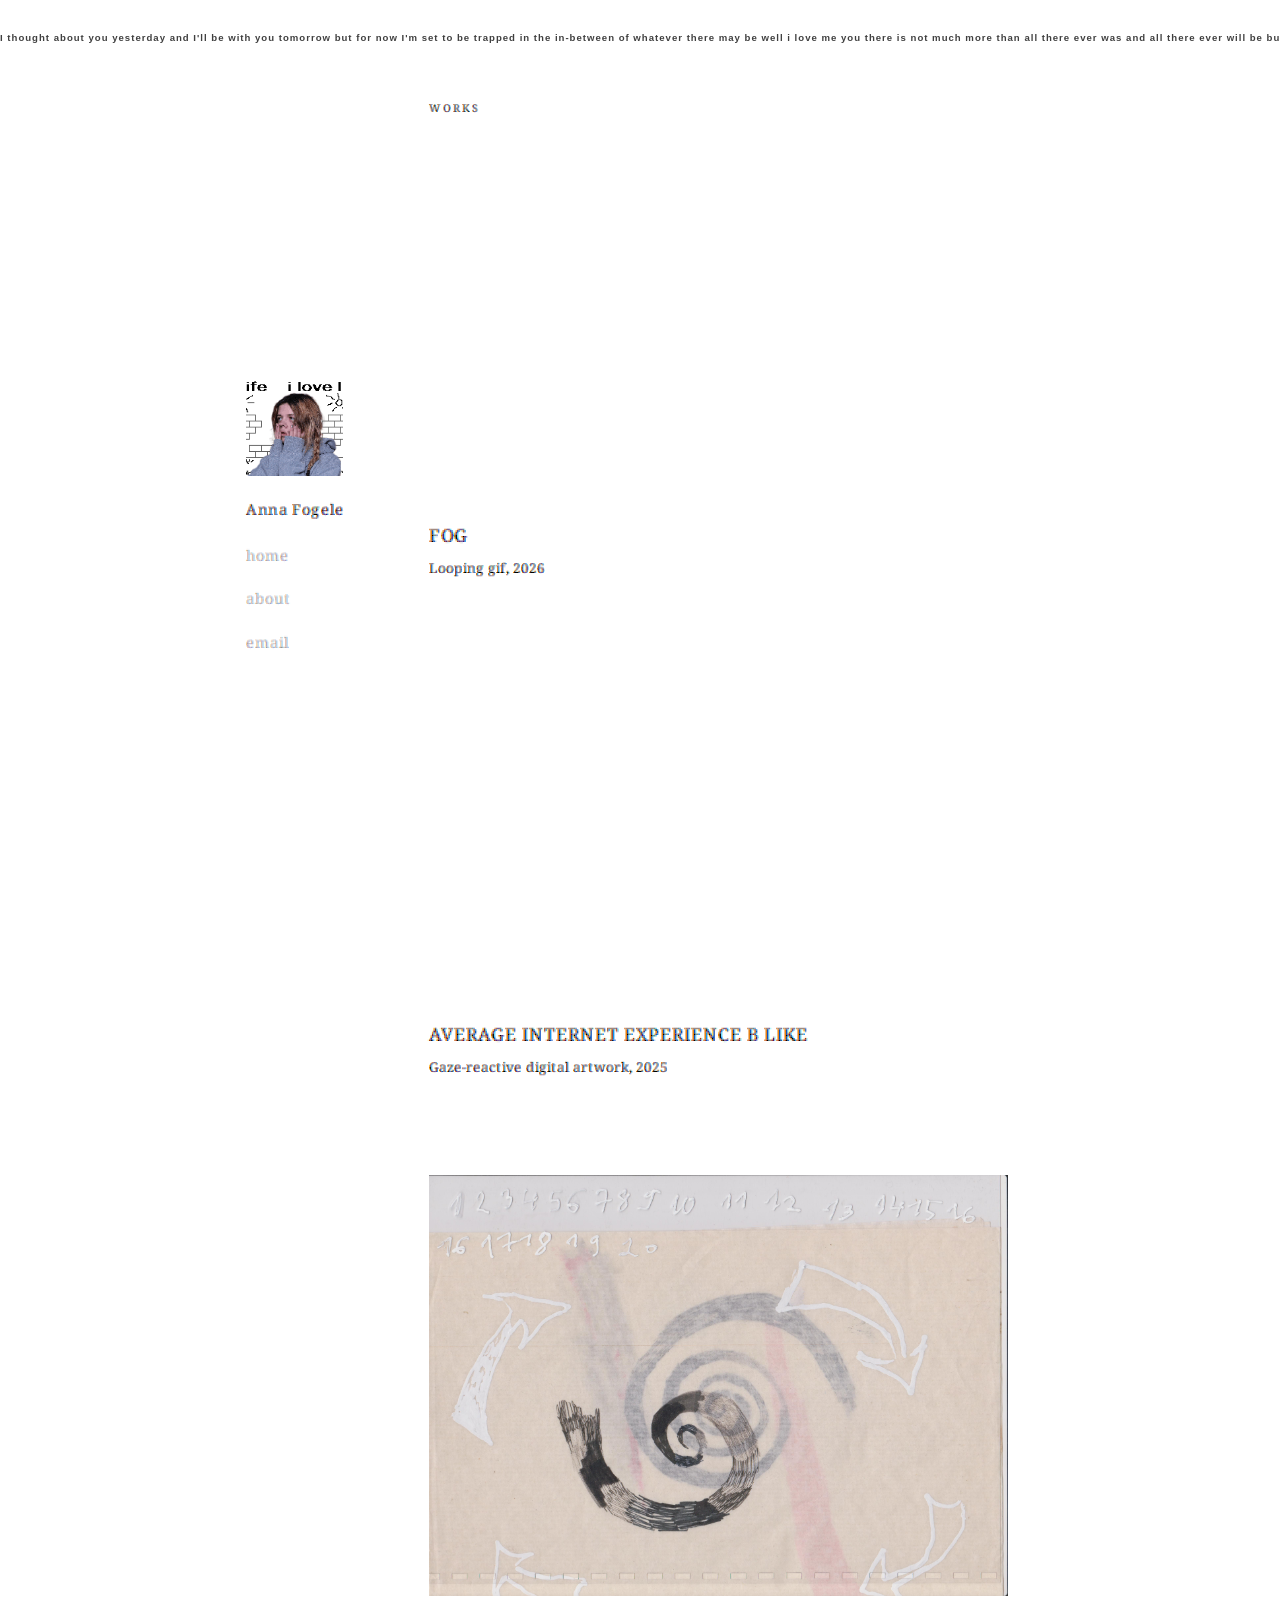
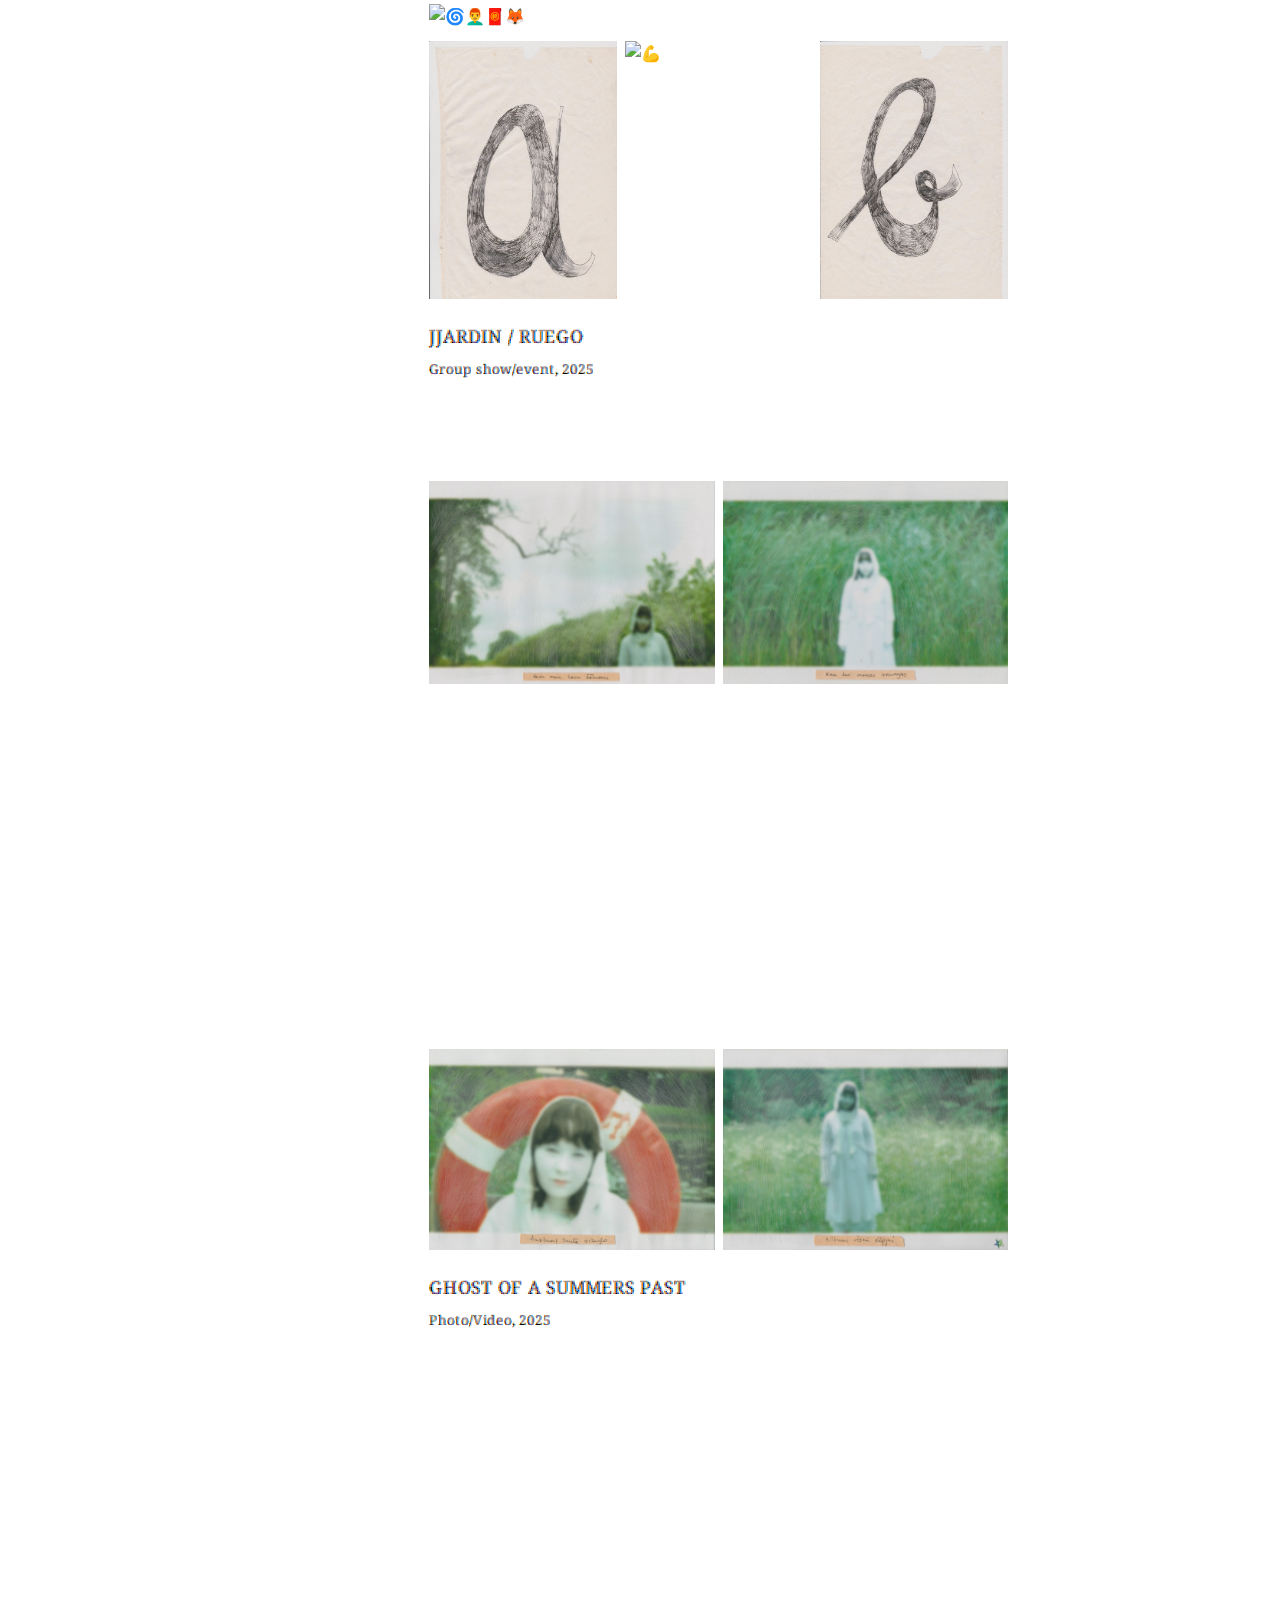
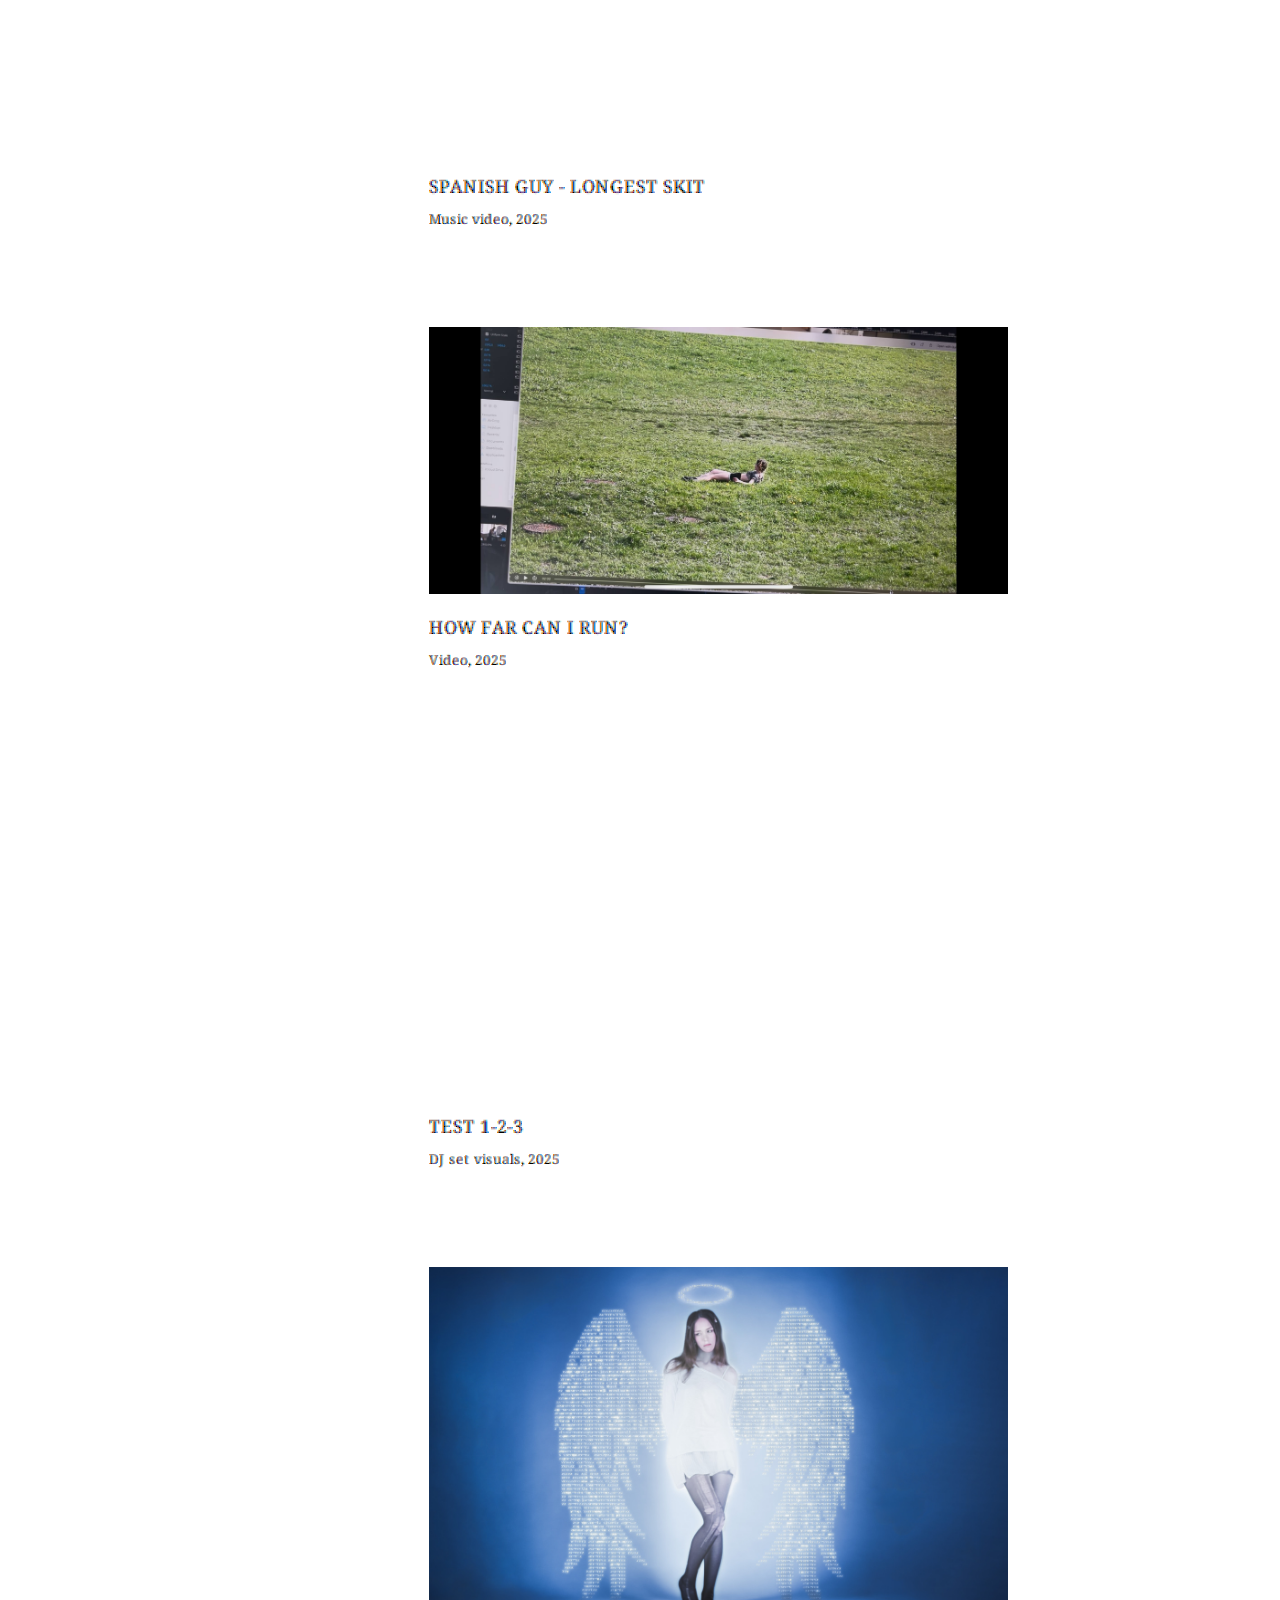
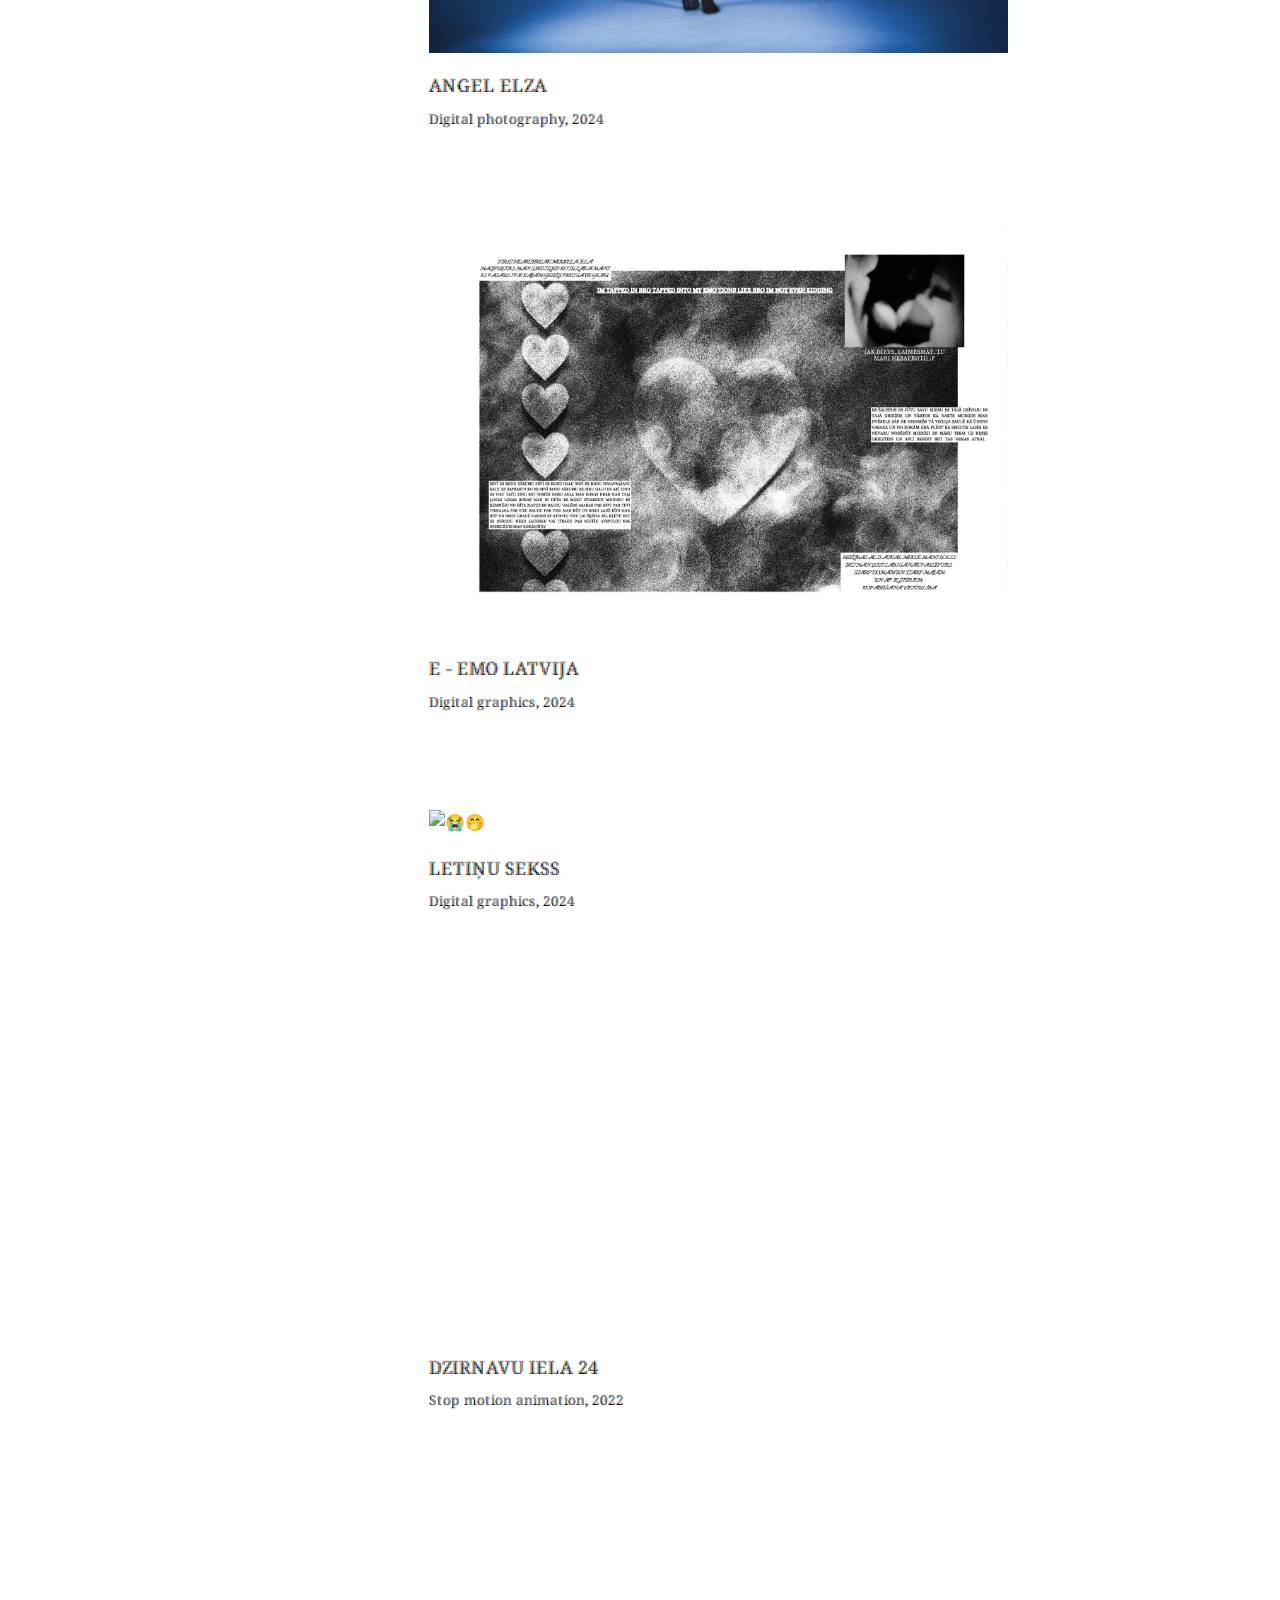
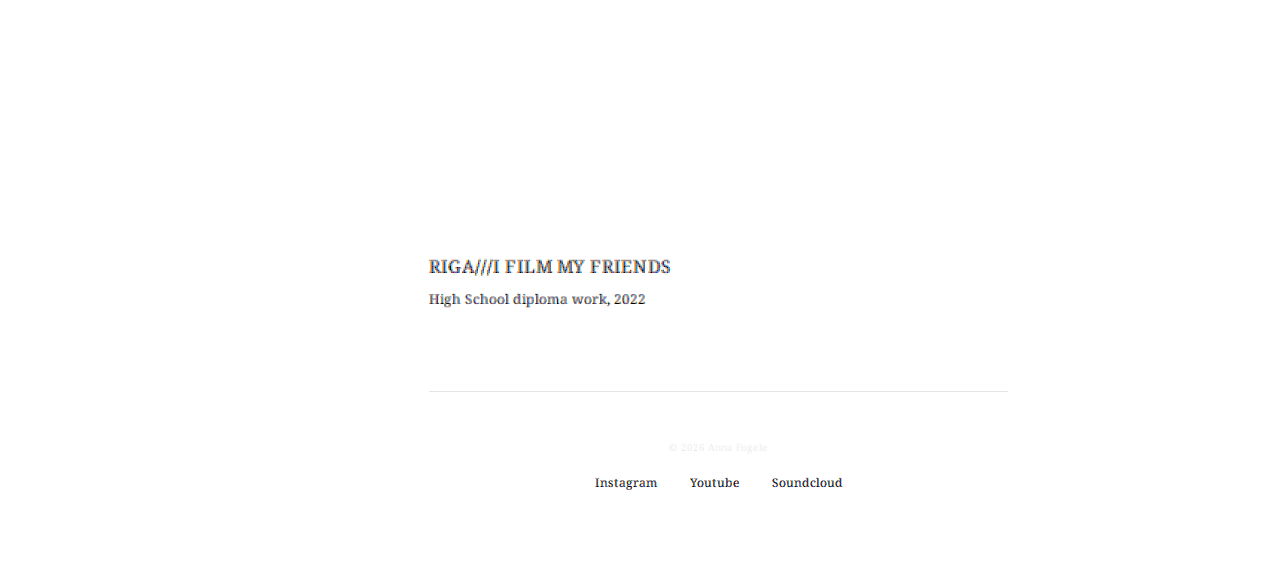
==== src/pages/index.html @ 99133c59 "fog fixed bij secret experment bet nesanac" ====
<!DOCTYPE html>
<html lang="lv">
<head>
  <meta charset="UTF-8">
  <meta name="google-site-verification" content="Wlq3qAAF2EmN-ogofUCBIltF5YPpo65VdPgEthYdexg" />
  <meta name="author" content="Anna Fogele">
  <meta name="viewport" content="width=device-width, initial-scale=1.0">
  <title>Anna Fogele</title>
  <link rel="stylesheet" href="../css/style.css">
  <link href="https://fonts.googleapis.com/css2?family=Rubik:wght@300;400;500;700&display=swap" rel="stylesheet">
  <link href="https://fonts.googleapis.com/css2?family=Coral+Pixels&display=swap" rel="stylesheet">
  <link rel="icon" href="data:image/svg+xml,<svg xmlns='http://www.w3.org/2000/svg' viewBox='0 0 100 100'><text y='.9em' font-size='90'>♡</text></svg>">
  <style>
    /* quick inline fix for modal + any extra safeness — main styles are in style.css */
    .image-modal { transition: background 0.2s; }
  </style>
</head>

<body>


<div class="banner" style="position: fixed; top: 30px; left: 0; width: 100%; overflow: hidden; white-space: nowrap; pointer-events: none; z-index: 10; color: #000000c0; font-size: 0.6rem; letter-spacing: 1px; font-family: Arial, sans-serif; font-weight: bold;">
  <div class="banner-track" style="display: inline-block; animation: scrollBanner 30s linear infinite;">
    <span>I thought about you yesterday and I'll be with you tomorrow but for now I'm set to be trapped in the in-between of whatever there may be well i love me you there is not much more than all there ever was and all there ever will be but for now I'm set to be trapped by the what that is or whatever there may be oh well i love me you still &nbsp;&nbsp;&nbsp;&nbsp;&nbsp;</span><span>I thought about you yesterday and I'll be with you tomorrow but for now I'm set to be trapped in the in-between of whatever there may be well i love me you there is not much more than all there ever was and all there ever will be but for now I'm set to be trapped by the what that is or whatever there may be oh well i love me you still &nbsp;&nbsp;&nbsp;&nbsp;&nbsp;</span>
  </div>

</div>

<div class="site">
  <aside class="sidebar">
    <img src="../../assets/photomaterial/anna_fogele_galva1.gif" alt="" class="sidebar-gif">
    <h1 class="name">Anna Fogele</h1>
    <ul class="menu">
      <li><a href="index.html">home</a></li>
      <li>
        <a href="#" class="dropdown-toggle" id="aboutToggleBtn" onclick="toggleAboutMenu(event)">about</a>
        <div id="about-dropdown" class="dropdown-menu" style="display: none;">
          <p>Multimedial girl from Riga, Latvia.<br>Based in the here and now, on my way forever.</p>
        </div>
      </li>
      <li>
        <a href="#" class="dropdown-toggle" id="contactToggleBtn" onclick="toggleContactMenu(event)">email</a>
        <div id="contact-dropdown" class="dropdown-menu" style="display: none;">
       <span id="contact-email" style="cursor: pointer;">anna.fogele/e.10@gmail.com</span>
     <span id="copy-feedback" style="font-size: 0.7rem; margin-left: 8px; opacity: 0; transition: opacity 0.2s;">✓ copied!</span>
</div>
      </li>
    </ul>
  </aside>

  <main class="content">
    <h2 class="section-title">works</h2>

       <div class="project">
      <div class="video-wrap">
        <iframe
          src="https://player.mediadelivery.net/embed/666391/73d7380f-0f5d-4d51-898d-da37837c7d92?autoplay=true&loop=true&muted=true&preload=true&responsive=true"
          loading="lazy"
          style="border:0;position:absolute;top:0;height:100%;width:100%;pointer-events:none;"
          allow="autoplay;encrypted-media;picture-in-picture;fullscreen;"
          allowfullscreen="true"></iframe>
      </div>
      <h3>Fog</h3>
      <p>Looping gif, 2026</p>
    </div>
    
    <div class="project">
      <div class="video-wrap"> 
        <iframe src="https://player.mediadelivery.net/embed/666391/cc5a23eb-e67d-48ab-a052-fd097f337727?autoplay=false&loop=true&muted=true&preload=true&responsive=true" 
        loading="lazy" 
        allow="accelerometer;gyroscope;autoplay;encrypted-media;picture-in-picture;fullscreen;" 
        allowfullscreen="true"></iframe>
      </div>
      <h3><a href="p5.html">Average internet experience b like</a></h3>
      <p>Gaze-reactive digital artwork, 2025</p>
    </div>


    <div class="project">
      <div class="proj-img-vert">
        <img src="../../assets/images/1233.jpeg" alt="😌🌀">
        <img src="../../assets/photomaterial/berlinizstad/MPNS1890.jpg" alt="🌀👨‍🦰🧧🦊">
        <!-- trīs attēli rindā (a, 8, b) -->
        <div class="three-row">
          <img src="../../assets/photomaterial/berlinizstad/a.jpeg" alt="🌀👨‍🦰🧧🦊">
          <img src="../../assets/photomaterial/berlinizstad/star.jpeg" alt="💪">
          <img src="../../assets/photomaterial/berlinizstad/b.jpeg" alt="🌀👨‍🦰🧧🦊">
        </div>
        
      </div>
      <h3><a href="jjardin-ruego.html">JJARDIN / RUEGO</a></h3>
      <p>Group show/event, 2025</p>
    </div>

    <div class="project">
            <div class="proj-img-vert">
        <div class="two-row">
        <img src="../../assets/photomaterial/d1.jpg" alt="😴💤😵">
        <img src="../../assets/photomaterial/d2.jpg" alt="👻🌸☁️">
        </div>
      <div class="video-wrap"> 
        <iframe src="https://player.mediadelivery.net/embed/666391/ffa139ea-516d-4a44-ab79-b811ef5f37c0?autoplay=false&loop=true&muted=false&preload=true&responsive=true" 
        loading="lazy" 
        allow="accelerometer;gyroscope;autoplay;encrypted-media;picture-in-picture;fullscreen;" 
        allowfullscreen="true"></iframe>
      </div>

        <div class="two-row">
        <img src="../../assets/photomaterial/d3.jpg" alt="👻🎵🎤">
        <img src="../../assets/photomaterial/d4.jpg" alt="🕸️💾👻">
        </div>
      </div>
      <h3>Ghost of a summers past</h3>
      <p>Photo/Video, 2025</p>
    </div>
      
    <div class="project">
      <div class="video-wrap"> 
        <iframe src="https://player.mediadelivery.net/embed/666391/c0132cd7-c5d9-490f-a298-19caf361d60a?autoplay=false&loop=true&muted=false&preload=true&responsive=true" 
        loading="lazy" 
        allow="accelerometer;gyroscope;autoplay;encrypted-media;picture-in-picture;fullscreen;" 
        allowfullscreen="true"></iframe>
      </div>
      <h3>Spanish guy - longest skit</h3>
      <p>Music video, 2025</p>
    </div>

    <div class="project">
      <div class="proj-img-vert">
        <img src="../../assets/images/thumbnail.jpg" alt="thumbnail">
      </div>
      <h3>How far can i run?</h3>
      <p>Video, 2025</p>
    </div>

    <div class="project">
      <div class="video-wrap"> 
        <iframe src="https://player.mediadelivery.net/embed/666391/d7bafae6-3467-43a3-9f8c-85db0e4662f5?autoplay=false&loop=true&muted=true&preload=true&responsive=true" 
        loading="lazy" 
        allow="accelerometer;gyroscope;autoplay;encrypted-media;picture-in-picture;fullscreen;" 
        allowfullscreen="true"></iframe>
      </div>
      <h3>Test 1-2-3</h3>
      <p>DJ set visuals, 2025</p>
    </div>

    <!-- fixed glitch: removed stray inline style text -->
    <div class="project">
      <div class="proj-img-vert">
        <img src="../../assets/images/elza.jpg" alt="👼☁️🕊️✨🤍">
      </div>
      <h3>Angel Elza</h3>
      <p>Digital photography, 2024</p>
    </div>

    <div class="project">
      <div class="proj-img-vert">
        <img src="../../assets/images/emo downscaled33.jpg" alt="😵‍💫✨🔡">
      </div>
      <h3>E - emo Latvija</h3>
      <p>Digital graphics, 2024</p>
    </div>

    <div class="project">
      <div class="proj-img-vert">
        <img src="../../assets/images/asaru-krelles.jpg" alt="😭🤭">
      </div>
      <h3>Letiņu sekss</h3>
      <p>Digital graphics, 2024</p>
    </div>
      
    <div class="project">
      <div class="video-wrap"> 
        <iframe src="https://player.mediadelivery.net/embed/666391/0173a6b3-8f85-4735-8754-d8bba68cd785?autoplay=false&loop=true&muted=false&preload=true&responsive=true" 
        loading="lazy" 
        allow="accelerometer;gyroscope;autoplay;encrypted-media;picture-in-picture;fullscreen;" 
        allowfullscreen="true"></iframe>
      </div>
      <h3>Dzirnavu iela 24</h3>
      <p>Stop motion animation, 2022</p>
    </div>

    <div class="project">
      <div class="video-wrap"> 
        <iframe src="https://player.mediadelivery.net/embed/666391/b43e16bb-3eb7-4068-a13f-a259c1a30b4b?autoplay=false&loop=false&muted=false&preload=true&responsive=true" 
        loading="lazy" 
        allow="accelerometer;gyroscope;autoplay;encrypted-media;picture-in-picture;fullscreen;" 
        allowfullscreen="true"></iframe>
      </div>
      <h3>RIGA///I FILM MY FRIENDS</h3>
      <p>High School diploma work, 2022</p>
    </div>
    

    <footer class="footer">
      <p>&copy; 2026 Anna Fogele</p>
      <div class="social">
        <a href="https://www.instagram.com/mudzis/">Instagram</a>
        <a href="https://www.youtube.com/@ann-03">Youtube</a>
        <a href="https://soundcloud.com/meitene2002">Soundcloud</a>
      </div>
    </footer>
  </main>
</div>

<div id="image-modal" class="image-modal" style="display: none;">
  <button id="modal-prev" class="modal-nav left" aria-label="Previous"></button>
  <img id="modal-image" src="" alt="Full view" onclick="closeImageModal()">
  <button id="modal-next" class="modal-nav right" aria-label="Next"></button>
</div>

<a href="#" id="top">// BACK TO TOP BUTTON //</a> 

<script>
// ========== IMAGE MODAL WITH PER-PROJECT NAVIGATION ==========
function closeImageModal() {
  const modal = document.getElementById('image-modal');
  modal.style.display = 'none';
  const img = document.getElementById('modal-image');
  img.src = '';
  modal._group = null;
  modal._index = null;
}

function openImageModalFromElement(imgEl) {
  const modal = document.getElementById('image-modal');
  const modalImg = document.getElementById('modal-image');
  const project = imgEl.closest('.project');
  const imgs = project ? Array.from(project.querySelectorAll('.proj-img-vert img')) : [];
  modal._group = imgs.map(i => i.src);
  modal._index = imgs.indexOf(imgEl);
  if (modal._index === -1) modal._index = 0;
  modalImg.src = modal._group[modal._index] || imgEl.src;
  modalImg.alt = imgEl.alt || '';
  modal.style.display = 'flex';
  updateNavButtons();
}

function showImageAt(index) {
  const modal = document.getElementById('image-modal');
  const modalImg = document.getElementById('modal-image');
  if (!modal._group) return;
  if (index < 0) index = 0;
  if (index >= modal._group.length) index = modal._group.length - 1;
  modal._index = index;
  modalImg.src = modal._group[modal._index];
}

function nextImage() {
  const modal = document.getElementById('image-modal');
  if (!modal._group) return;
  if (modal._index < modal._group.length - 1) {
    showImageAt(modal._index + 1);
  }
}

function prevImage() {
  const modal = document.getElementById('image-modal');
  if (!modal._group) return;
  if (modal._index > 0) {
    showImageAt(modal._index - 1);
  }
}

function updateNavButtons() {
  const modal = document.getElementById('image-modal');
  const prev = document.getElementById('modal-prev');
  const next = document.getElementById('modal-next');
  if (!modal._group || modal._group.length <= 1) {
    prev.style.display = 'none';
    next.style.display = 'none';
  } else {
    prev.style.display = 'block';
    next.style.display = 'block';
  }
}

document.getElementById('image-modal').addEventListener('click', function(e) {
  if (e.target === this) closeImageModal();
});

document.addEventListener('keydown', e => {
  const modal = document.getElementById('image-modal');
  if (modal.style.display !== 'none') {
    if (e.key === 'Escape') closeImageModal();
    if (e.key === 'ArrowLeft') prevImage();
    if (e.key === 'ArrowRight') nextImage();
  }
});

document.addEventListener('DOMContentLoaded', () => {
  document.querySelectorAll('.proj-img-vert img').forEach(image => {
    image.style.cursor = 'zoom-in';
    image.addEventListener('click', e => {
      e.stopPropagation();
      openImageModalFromElement(e.currentTarget);
    });
  });

  // hook up modal nav buttons
  const prevBtn = document.getElementById('modal-prev');
  const nextBtn = document.getElementById('modal-next');
  prevBtn.addEventListener('click', function(e) { e.stopPropagation(); prevImage(); });
  nextBtn.addEventListener('click', function(e) { e.stopPropagation(); nextImage(); });
});

// ========== DROPDOWNS: About on left, Contact on right ==========
function toggleAboutMenu(event) {
  event.preventDefault();
  const about = document.getElementById('about-dropdown');
  const contact = document.getElementById('contact-dropdown');
  const isOpen = about.style.display === 'block';
  // close the other one
  contact.style.display = 'none';
  if (isOpen) {
    about.style.display = 'none';
    about.style.left = '';
    about.style.right = '';
    about.style.position = '';
    about.style.top = '';
    about.style.zIndex = '';
    about.style.transform = '';
  } else {
    const rect = event.currentTarget.getBoundingClientRect();
    if (window.innerWidth <= 767) {
      // on mobile, keep the dropdown as absolute inside the li and center it under the link
      about.style.position = 'absolute';
      about.style.left = '50%';
      about.style.transform = 'translateX(-50%)';
      about.style.top = '100%';
      about.style.zIndex = 300;
    } else {
      about.style.position = '';
      about.style.left = '';
      about.style.right = '';
      about.style.top = '';
      about.style.transform = '';
    }
    about.style.display = 'block';
  }
}

function toggleContactMenu(event) {
  event.preventDefault();
  const about = document.getElementById('about-dropdown');
  const contact = document.getElementById('contact-dropdown');
  const isOpen = contact.style.display === 'block';
  about.style.display = 'none';
  if (isOpen) {
    contact.style.display = 'none';
    contact.style.left = '';
    contact.style.right = '';
    contact.style.top = '';
    contact.style.position = '';
    contact.style.zIndex = '';
  } else {
    const rect = event.currentTarget.getBoundingClientRect();
    if (window.innerWidth <= 767) {
      contact.style.position = 'fixed';
      contact.style.left = '8px';
      contact.style.right = '8px';
      contact.style.top = (rect.bottom + 6) + 'px';
      contact.style.zIndex = 300;
    } else {
      contact.style.position = 'fixed';
      contact.style.left = rect.left + 'px';
      contact.style.top = rect.bottom + 'px';
      contact.style.right = '';
      contact.style.zIndex = 300;
    }
    contact.style.display = 'block';
  }
}

// Click outside closes any open dropdown
document.addEventListener('click', function(e) {
  if (!e.target.closest('.menu li')) {
    document.querySelectorAll('.dropdown-menu').forEach(m => m.style.display = 'none');
  }
});

// Prevent closing when clicking inside dropdown content itself
document.querySelectorAll('.dropdown-menu').forEach(menu => {
  menu.addEventListener('click', (e) => e.stopPropagation());
});
// Make email copyable with "copied!" feedback
const emailSpan = document.getElementById('contact-email');
const feedbackSpan = document.getElementById('copy-feedback');

if (emailSpan) {
  emailSpan.addEventListener('click', (e) => {
    e.stopPropagation();
    const email = emailSpan.innerText.trim();
    navigator.clipboard.writeText(email).then(() => {
      // Show "copied!" briefly
      feedbackSpan.style.opacity = '1';
      setTimeout(() => {
        feedbackSpan.style.opacity = '0';
      }, 1000);
    }).catch(err => console.warn('Copy failed:', err));
  });
}
// ========== BACK TO TOP BUTTON FADE ==========
window.addEventListener('scroll', () => {
  const topBtn = document.getElementById('top');
  if (topBtn) {
    topBtn.style.opacity = window.scrollY > 300 ? '1' : '0';
  }


  // Optional: prevent event bubbling from dropdown content clicks to avoid global close

  });

// Reset dropdown positions when resizing to avoid off-screen states
window.addEventListener('resize', () => {
  document.querySelectorAll('.dropdown-menu').forEach(m => {
    m.style.display = 'none';
    m.style.left = '';
    m.style.right = '';
    m.style.top = '';
    m.style.position = '';
    m.style.zIndex = '';
  });
});
</script>

</body>
</html>
---- src/css/style.css ----
* {
  margin: 0;
  padding: 0;
  box-sizing: border-box;
}

body {
  font-family: 'Coral Pixels', sans-serif;
  color: #1a1a1a;
  background: #fff;
  scroll-behavior: smooth;
  line-height: 1.6;
  min-height: 100vh;
  user-select: none;
}

.detail-text {
  font-family: 'Coral Pixels', sans-serif;
  font-size: 0.75rem;
  line-height: 1.5;
  letter-spacing: 0.02em;
  opacity: 0.9;
  text-align: justify;
}

a {
  color: inherit;
  text-decoration: none;
  user-select: none;
}

@keyframes driftHearts {
  0% { transform: translateX(0); }
  100% { transform: translateX(-20px); }
}

.heart-line {
  animation: driftHearts 12s linear infinite alternate;
}

/* ===== LAYOUT ===== */
.site {
  max-width: 800px;
  margin: 4rem auto 0;
  display: flex;
  align-items: flex-start;
  width: 100%;
}

/* ===== SIDEBAR ===== */
.sidebar {
  flex: 1;
  position: sticky;
  top: 0;
  height: 100vh;
  overflow-y: auto;
  overflow-x: hidden;
  display: flex;
  flex-direction: column;
  justify-content: flex-start;
  padding: 35vh 0.4rem 0.4rem 0.4rem;
  background: #fff;
  scrollbar-width: none;
}

.sidebar-gif {
  width: 97px;
  height: 97px;
  object-fit: cover;
  display: block;
  margin-bottom: 1.5rem;
}

.name,
.menu a {
  font-family: 'Pixelify Sans', 'Coral Pixels', monospace;
}

.name {
  font-size: 1rem;
  font-weight: 100;
  letter-spacing: 0.025em;
  color: #000;
  margin-bottom: 1.5rem;
  line-height: 1.2;
  filter: blur(0.5px);
}

.menu {
  list-style-type: none;
}

.menu li {
  margin-bottom: 1.1rem;
  position: relative;
}

/* --- DESKTOP: fixed left/right dropdowns, no clipping --- */
@media (min-width: 768px) {
  .dropdown-menu {
    position: fixed;
    font-size: 0.75rem;
    color: #ffffff;
    line-height: 1.6;
    padding: 1rem 1.2rem;
    /* border-radius: 14px; */
    white-space: normal;
    display: none;
    z-index: 100;
    /* box-shadow: 0 8px 20px rgba(0,0,0,0.25);*/
    max-width: 130px;
    width: 8%;
    pointer-events: auto;
  }

  /* About dropdown: left side */
  #about-dropdown {
    left: 24px;
    top: 340px;   /* adjust as needed */
    transform: translateX(-20px);
    max-width: 320px;
    box-sizing: border-box;
  }

  /* Contact dropdown: right side */
  #contact-dropdown {
    left: 700px;
    top: 78px;   /* adjust as needed */
  }

  .dropdown-menu p {
    margin: 0;
    padding: 0;
  }
}

/* --- MOBILE: original dropdown style (below the word, constrained to viewport) --- */
@media (max-width: 767px) {
  .dropdown-menu {
    position: absolute;
    top: 100%;
    left: 8px;
    right: 8px;
    width: auto;
    max-width: calc(100% - 16px);
    margin-top: 0.25rem;
    font-size: 0.8rem;

    color: #000000;
    line-height: 1.3;
    padding: 0.8rem 1rem;
    white-space: normal;
    display: none;
    z-index: 20;
    box-sizing: border-box;
    word-wrap: break-word;
  }

  /* Place about dropdown centered under its trigger on mobile */
  #about-dropdown {
    position: absolute;
    left: 50%;
    transform: translateX(-50%);
    top: 100%;
    right: auto;
    width: auto;
    min-width: 140px;
    max-width: calc(100% - 32px);
    box-sizing: border-box;
  }

  .dropdown-menu p {
    margin: 0;
    padding: 0;
  }

  .menu li {
    margin-bottom: 1.1rem;
    position: relative;
  }
}

.menu a {
  color: #125ca568;
  text-decoration: none;
  font-size: 1rem;
  display: block;
  transition: color 0.2s, transform 0.2s;
}

.menu a:hover {
  color: #1a1a1a;
  transform: translateX(4px);
}

.dropdown-toggle {
  cursor: pointer;
}

/* ===== CONTENT ===== */
.content {
  flex: 4;
  padding: 2rem 2rem 3rem 2rem;
}

.section-title {
  font-size: 0.72rem;
  text-transform: uppercase;
  letter-spacing: 0.16em;
  color: rgb(18, 14, 14);
  margin-bottom: 2.5rem;
  font-weight: 500;
  font-family: 'Coral Pixels', sans-serif;
  background: transparent;
  padding: 0.2rem 0;
}

.section-title--sticky {
  position: sticky;
  top: 0.75rem;
  z-index: 20;
  font-family: Arial, Helvetica, sans-serif;
  font-weight: 700;
  background: transparent;
  padding: 0.2rem 0;
  transition: background-color 0.2s ease, padding 0.2s ease;
}

.section-title--sticky.is-bottom {
  background: transparent;
  display: inline-block;
  padding: 0;
  border-radius: 0;
}

/* ===== PROJECTS ===== */
.project {
  background: transparent;
  overflow: visible;
  box-shadow: none;
  padding: 1rem 0;
  margin-bottom: 4rem;
  display: flex;
  flex-direction: column;
}

.proj-img-vert {
  display: flex;
  flex-direction: column;
  gap: 0.5rem;
  margin-bottom: 1rem;
}

.proj-img-vert img {
  width: 100%;
  max-width: 800px;
  height: auto;
  object-fit: contain;
  display: block;
  margin-left: auto;
  margin-right: auto;
}

/* ===== TWO-COLUMN ROW ===== */
.proj-img-vert .two-row {
  display: flex;
  gap: 0.5rem;
  margin: 0.25rem 0;
}
.proj-img-vert .two-row img {
  flex: 1 1 0;
  width: calc((100% - 0.5rem) / 2);
  height: auto;
  object-fit: cover;
  display: block;
}

/* ===== THREE-COLUMN ROW ===== */
.proj-img-vert .three-row {
  display: flex;
  gap: 0.5rem;
  margin: 0.25rem 0;
}
.proj-img-vert .three-row img {
  flex: 1 1 0;
  width: calc((100% - 1rem) / 3);
  height: auto;
  object-fit: cover;
  display: block;
}

.center-row {
  display: flex;
  justify-content: center;
  gap: 0;
}

.center-row img.gallery-small-center {
  width: 100%;
  max-width: 800px;
  height: auto;
  object-fit: contain;
  display: block;
  margin-left: auto;
  margin-right: auto;
}

.proj-img {
  width: 100%;
  height: 400px;
  display: flex;
  align-items: center;
  justify-content: center;
  font-size: 3.5rem;
  background: #f5f5f3;
  margin-bottom: 1.25rem;
  color: #d0d0ce;
}

.video-wrap {
  position: relative;
  padding-top: 56.25%;
  margin-bottom: 1rem;
}

.video-wrap iframe {
  position: absolute;
  top: 0;
  left: 0;
  width: 100%;
  height: 100%;
  border: 0;
}

.project h3 {
  font-size: 1.2rem;
  font-weight: 400;
  text-transform: uppercase;
  color: #1a1a1a;
  margin-top: 0.15rem;
  margin-bottom: 0.35rem;
  user-select: text;
}

.project h3 a {
  display: inline-block;
  position: relative;
  z-index: 2;
  pointer-events: auto;
  cursor: pointer;
}

.project p {
  color: #4a3939;
  font-size: 0.9rem;
  font-weight: 400;
}

/* ===== FOOTER ===== */
.footer {
  padding: 3rem 0 2rem;
  border-top: 1px solid #e5e5e5;
  margin-top: 1rem;
  text-align: center;
}

.footer p {
  color: #987bc719;
  font-size: 0.65rem;
  margin-bottom: 1rem;
}

.social {
  display: flex;
  justify-content: center;
  gap: 2rem;
}

.social a {
  color: #8c9795;
  font-size: 0.8rem;
  transition: color 0.2s;
}

.social a:hover {
  color: #1a1a1a;
}

/* ===== BACK TO TOP ===== */
#top {
  position: fixed;
  bottom: 2rem;
  right: 2rem;
  width: 44px;
  height: 44px;
  display: flex;
  align-items: center;
  justify-content: center;
  background: #ffffff4c;
  border: 1px solid #e5e5e5;
  border-radius: 50%;
  color: #999;
  font-size: 0.7rem;
  opacity: 0;
  transition: opacity 0.3s, box-shadow 0.2s;
  box-shadow: 0 2px 8px rgba(0,0,0,0.08);
  z-index: 100;
}

#top:hover {
  color: #1a1a1a;
  box-shadow: 0 2px 16px rgba(0,0,0,0.12);
}

/* ===== BANNER ===== */
@keyframes scrollBanner {
  0% { transform: translateX(0); }
  100% { transform: translateX(-50%); }
}

@keyframes slideDown {
  from { opacity: 0; transform: translateY(-8px); }
  to { opacity: 1; transform: translateY(0); }
}

/* ===== IMAGE MODAL ===== */
.image-modal {
  position: fixed;
  top: 0;
  left: 0;
  width: 100vw;
  height: 100vh;
  background: rgba(0, 0, 0, 0.85);
  display: flex;
  align-items: center;
  justify-content: center;
  z-index: 999;
  cursor: zoom-out;
}

.image-modal img {
  max-width: 90vw;
  max-height: 90vh;
  object-fit: contain;
  display: block;
}

/* Modal nav buttons */
.modal-nav {
  position: absolute;
  top: 0;
  bottom: 0;
  width: 20%;
  background: transparent;
  border: none;
  color: transparent;
  display: block;
  z-index: 1000;
  cursor: default;
  outline: none;
}

.modal-nav.left { left: 0; }
.modal-nav.right { right: 0; }

.modal-nav:focus { outline: none; }

.video-container {
  position: relative;
  width: 100%;
  padding-top: 56.25%;
  margin-bottom: 1rem;
}

.video-container iframe {
  position: absolute;
  top: 0;
  left: 0;
  width: 100%;
  height: 100%;
}

/* ===== MOBILE / NARROW (unchanged) ===== */
@media (max-width: 767px) {
  .site {
    width: 100%;
    margin: 5rem 0 0;
    flex-direction: column;
  }

  .sidebar {
    position: relative;
    height: auto;
    flex-direction: row;
    align-items: center;
    justify-content: space-between;
    padding: 1rem 1.5rem;
    border-right: none;
    border-bottom: 1px solid #e5e5e5;
    width: 100%;
    overflow: visible;
    z-index: 50;
  }

  .sidebar-gif {
    display: none;
  }

  .name {
    font-size: 1rem;
    margin-bottom: 0;
    white-space: nowrap;
  }

  .menu {
    display: flex;
    flex-direction: row;
    gap: 1.5rem;
    align-items: center;
    position: relative;
  }

  .menu li {
    margin-bottom: 0;
    position: relative;
  }

  /* mobile: dropdown below the link (original) */
  .dropdown-menu {
    position: absolute;
    top: 100%;
    right: 0;
    left: auto;
    width: 220px;
    margin: 0;
    z-index: 100;
    padding: 0.8rem 1.5rem;
  }

  .content {
    width: 100%;
    padding: 2rem 1.5rem 3rem;
  }

  .project {
    margin-bottom: 2.5rem;
  }
}

/* ===== RESPONSIVE: STACK ROWS ON SMALL SCREENS ===== */
@media (max-width: 767px) {
  .proj-img-vert .two-row {
    flex-direction: column;
    gap: 0.5rem;
  }

  .proj-img-vert .two-row img {
    width: 100%;
    max-width: none;
    height: auto;
    display: block;
  }

  .proj-img-vert .three-row {
    flex-direction: row;
    gap: 0.5rem;
  }

  .proj-img-vert .three-row img {
    flex: 1 1 0;
    width: calc((100% - 1rem) / 3);
    max-width: none;
    min-width: 0;
    height: auto;
    display: block;
  }

  .gallery-small-center {
    width: min(80%, 300px);
    margin-left: auto;
    margin-right: auto;
    display: block;
  }
}
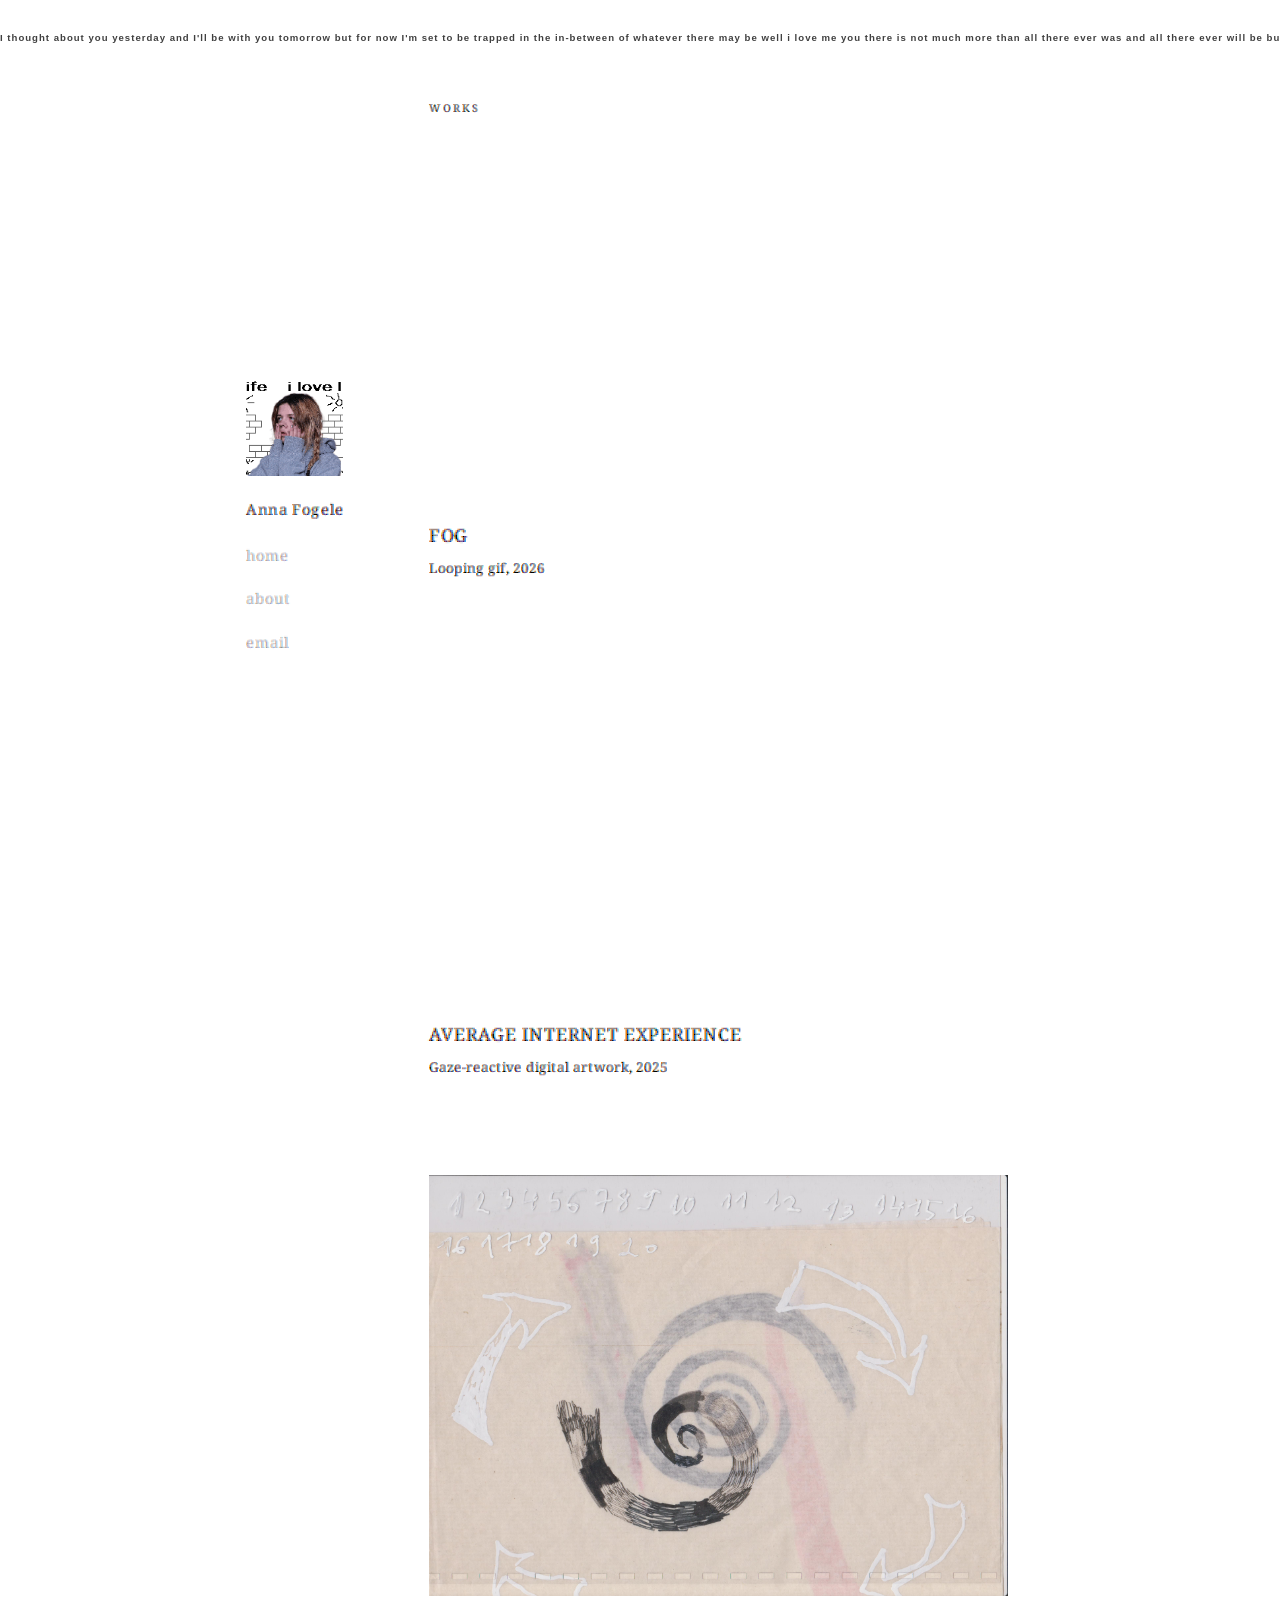
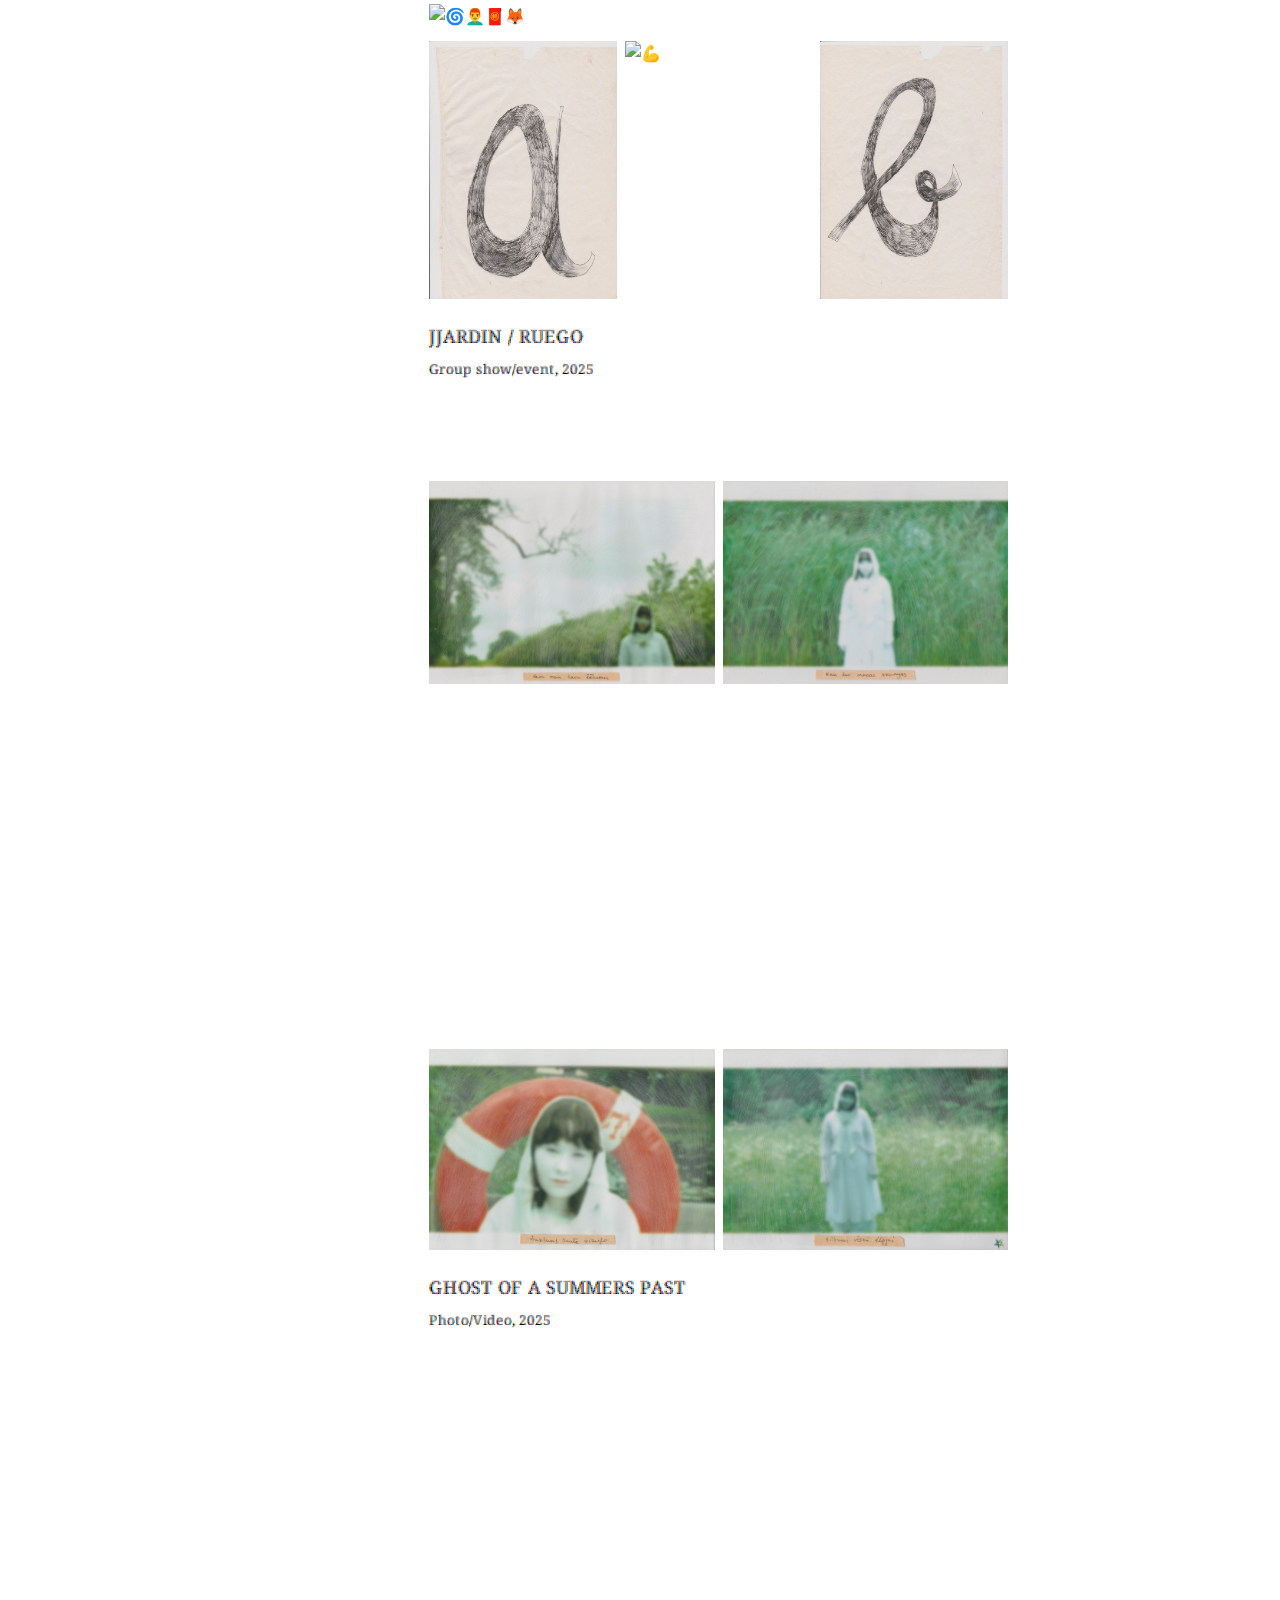
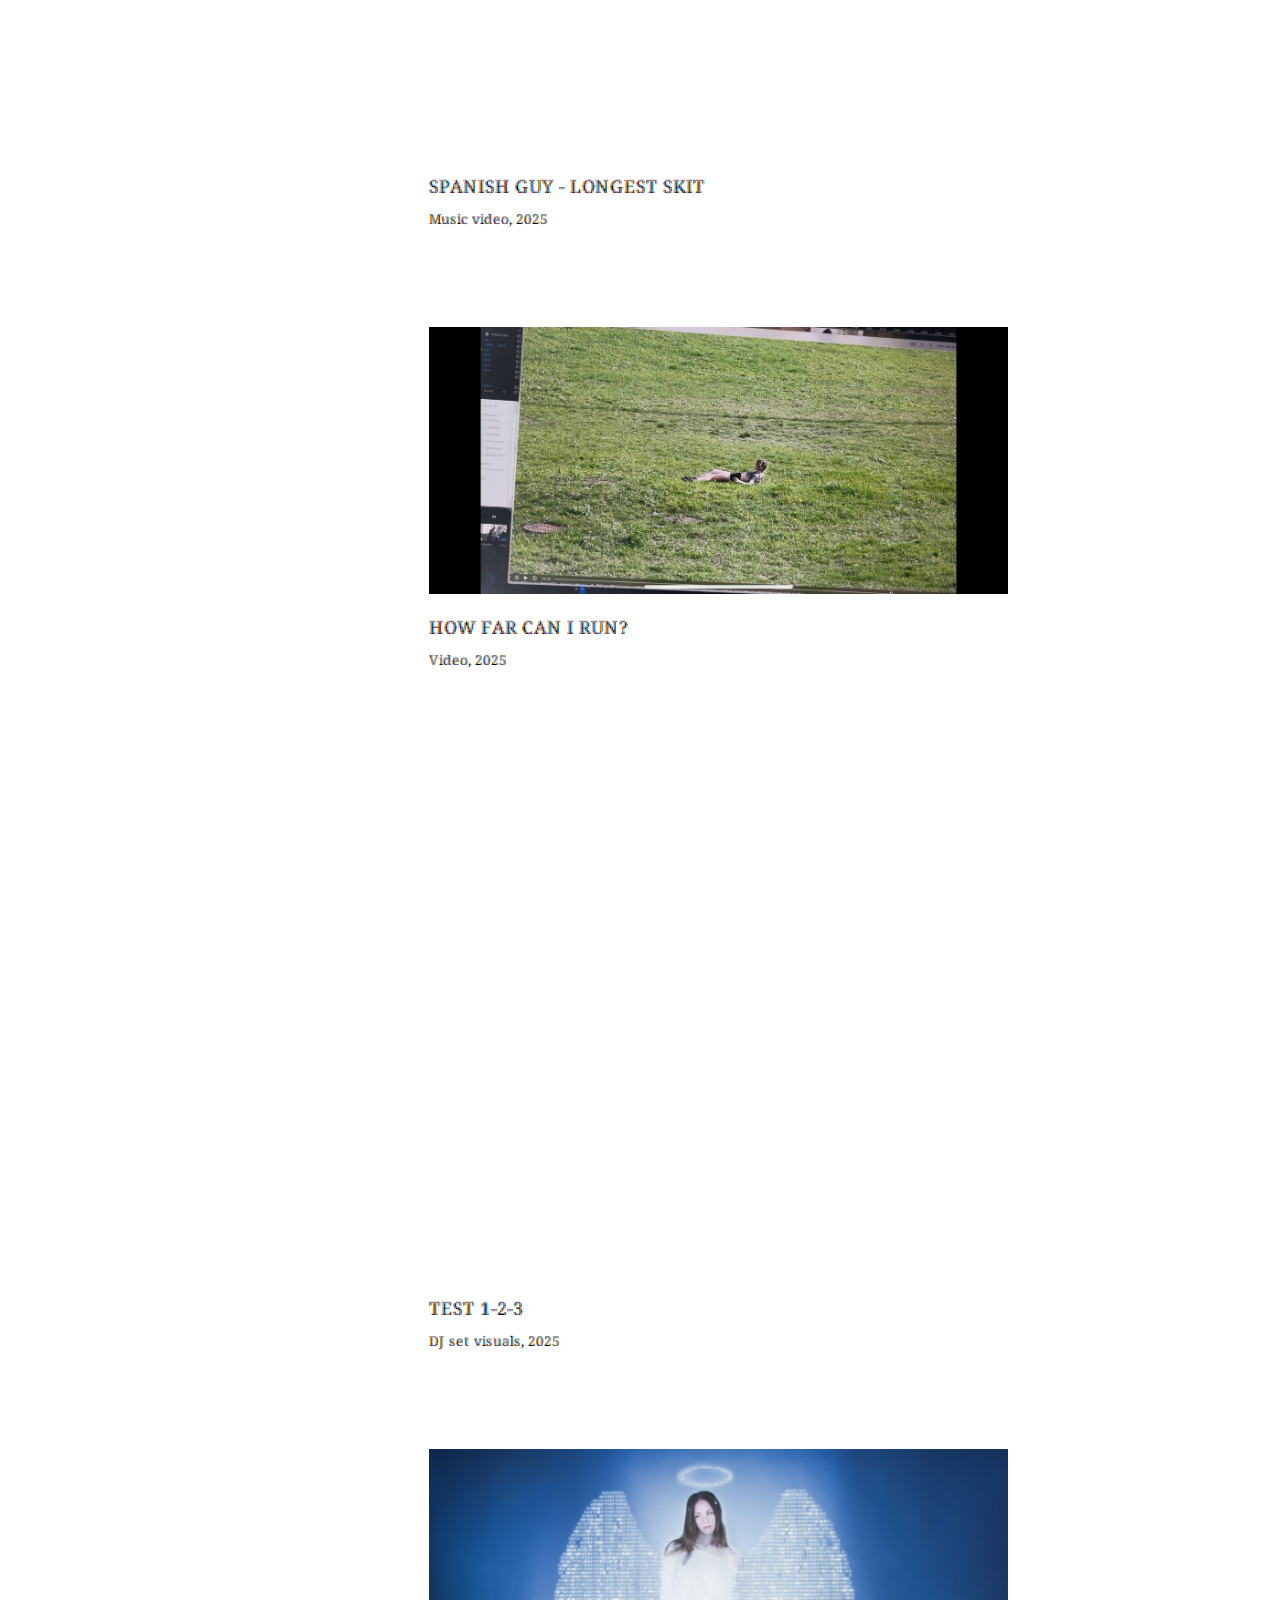
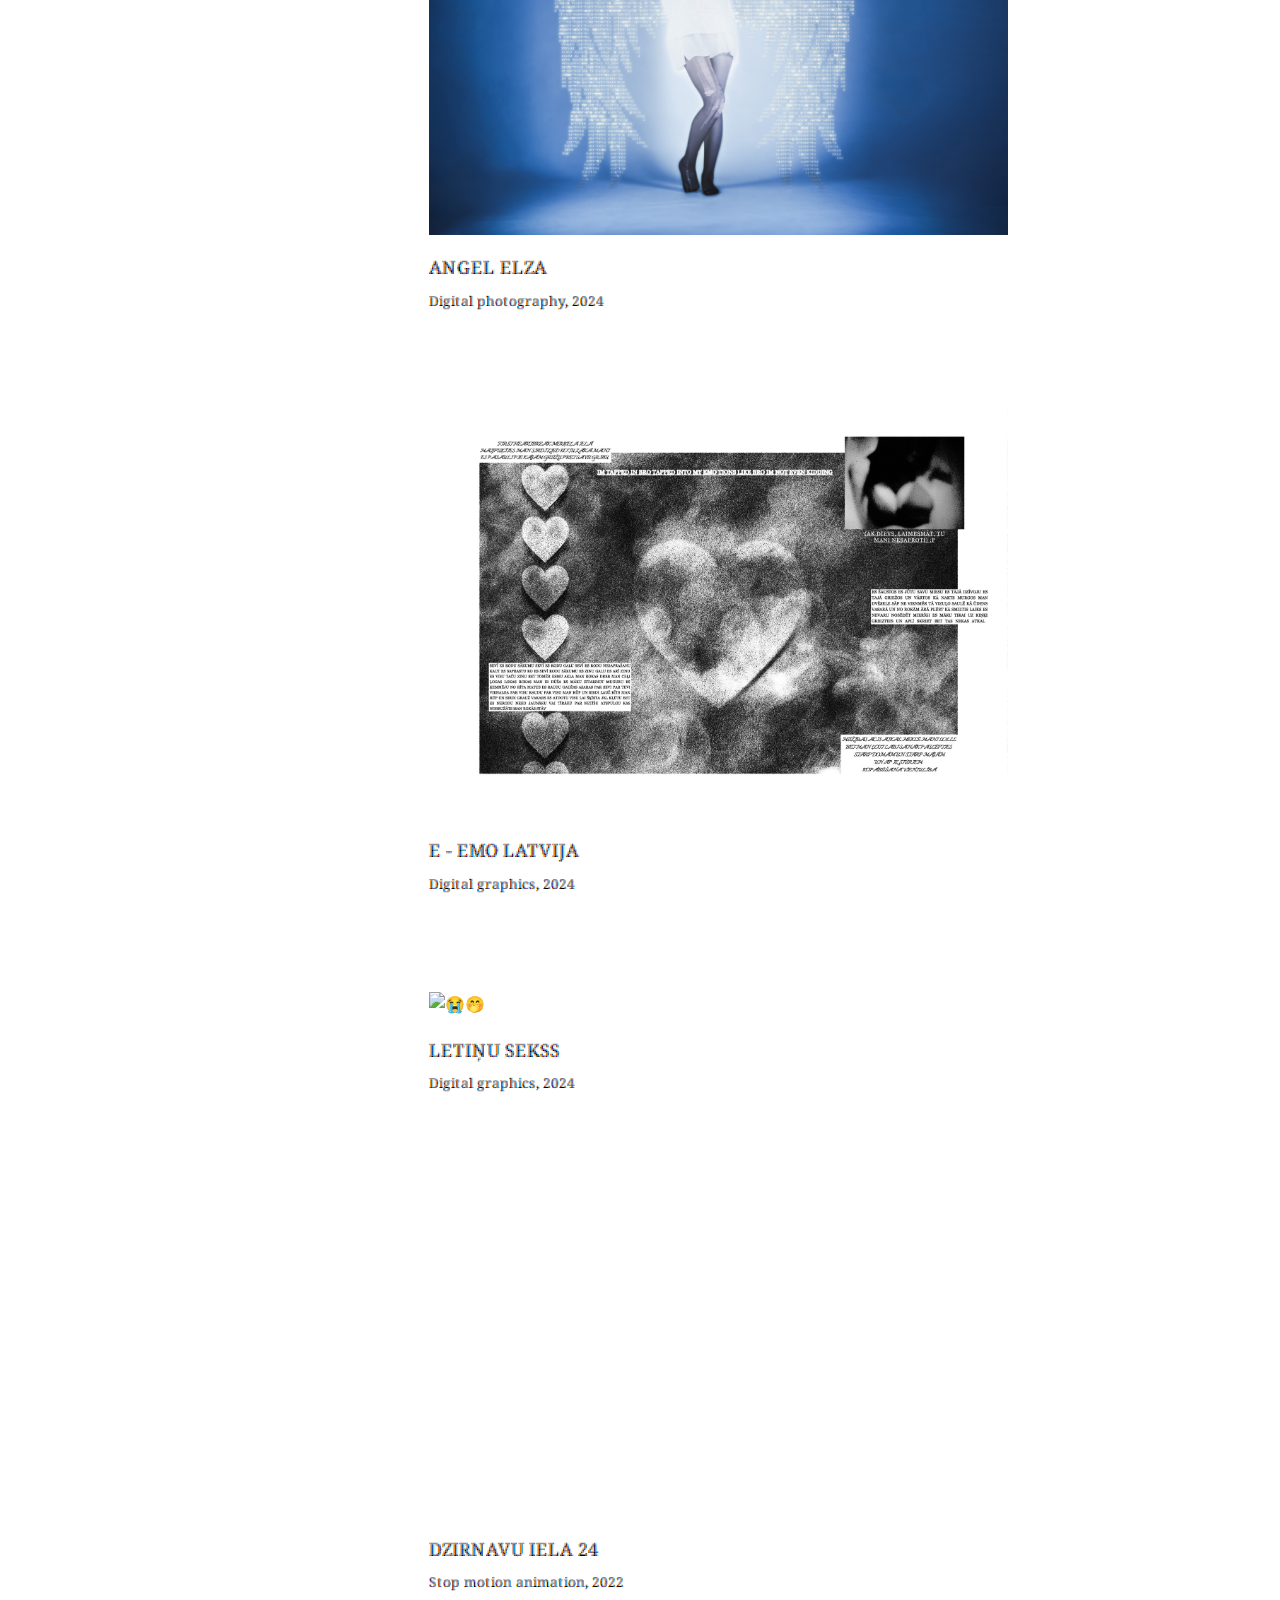
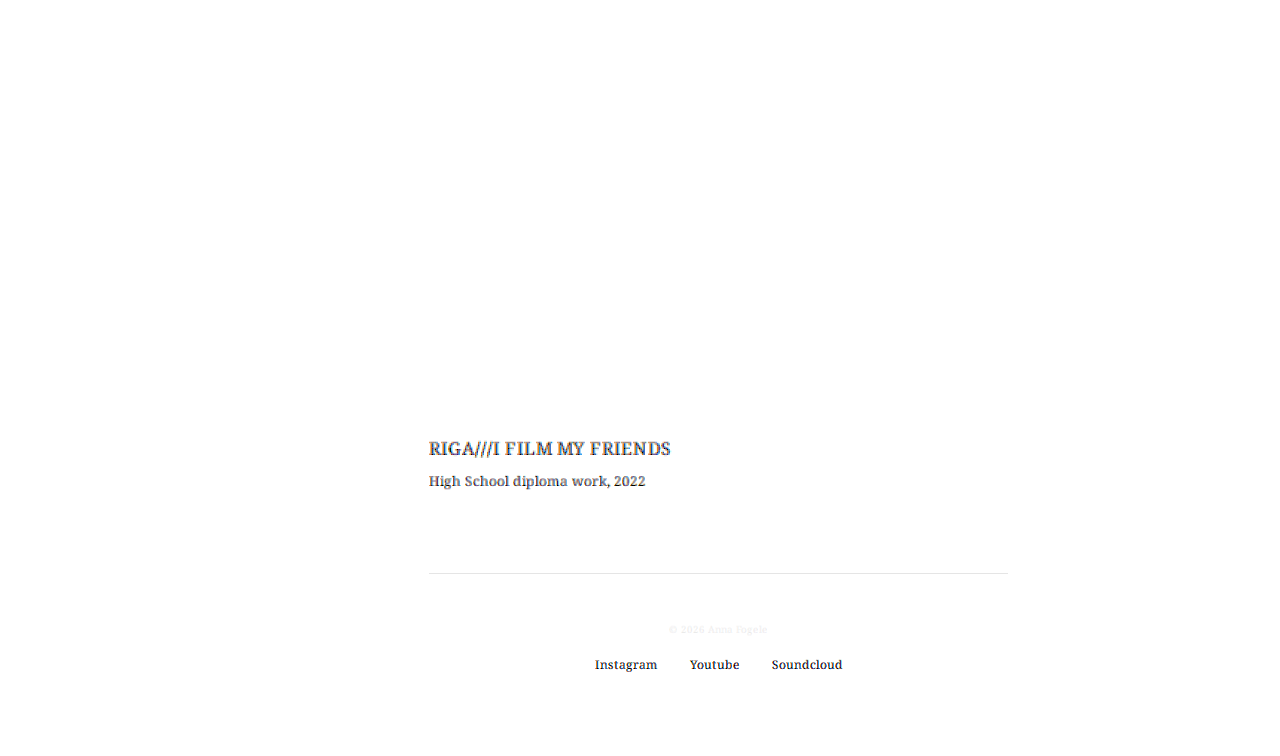
==== commit b12dc3d9: "es nez" ====
--- a/src/pages/index.html
+++ b/src/pages/index.html
@@ -56,7 +56,6 @@
         <iframe
           src="https://player.mediadelivery.net/embed/666391/73d7380f-0f5d-4d51-898d-da37837c7d92?autoplay=true&loop=true&muted=true&preload=true&responsive=true"
           loading="lazy"
-          style="border:0;position:absolute;top:0;height:100%;width:100%;pointer-events:none;"
           allow="autoplay;encrypted-media;picture-in-picture;fullscreen;"
           allowfullscreen="true"></iframe>
       </div>
@@ -71,7 +70,7 @@
         allow="accelerometer;gyroscope;autoplay;encrypted-media;picture-in-picture;fullscreen;" 
         allowfullscreen="true"></iframe>
       </div>
-      <h3><a href="p5.html">Average internet experience b like</a></h3>
+      <h3><a href="p5.html">Average internet experience</a></h3>
       <p>Gaze-reactive digital artwork, 2025</p>
     </div>
 
@@ -110,7 +109,7 @@
         <img src="../../assets/photomaterial/d4.jpg" alt="🕸️💾👻">
         </div>
       </div>
-      <h3>Ghost of a summers past</h3>
+      <h3><a href="vasarasprakse.html">Ghost of a summers past</a></h3>
       <p>Photo/Video, 2025</p>
     </div>
       
@@ -140,6 +139,7 @@
         allow="accelerometer;gyroscope;autoplay;encrypted-media;picture-in-picture;fullscreen;" 
         allowfullscreen="true"></iframe>
       </div>
+      <iframe width="100%" height="166" scrolling="no" frameborder="no" allow="autoplay" src="https://w.soundcloud.com/player/?url=https%3A//soundcloud.com/meitene2002/hear-me-out-dj-set&color=%23ff5500&auto_play=false&hide_related=true&show_comments=false&show_user=false&show_reposts=false&show_teaser=false" style="margin-bottom: 1rem;"></iframe>
       <h3>Test 1-2-3</h3>
       <p>DJ set visuals, 2025</p>
     </div>
@@ -274,6 +274,8 @@
     next.style.display = 'block';
   }
 }
+
+// ========== IMAGE DRAG-TO-ZOOM ==========
 
 document.getElementById('image-modal').addEventListener('click', function(e) {
   if (e.target === this) closeImageModal();
--- a/src/css/style.css
+++ b/src/css/style.css
@@ -73,7 +73,7 @@
 
 .name,
 .menu a {
-  font-family: 'Pixelify Sans', 'Coral Pixels', monospace;
+  font-family: 'Coral Pixels', sans-serif;
 }
 
 .name {
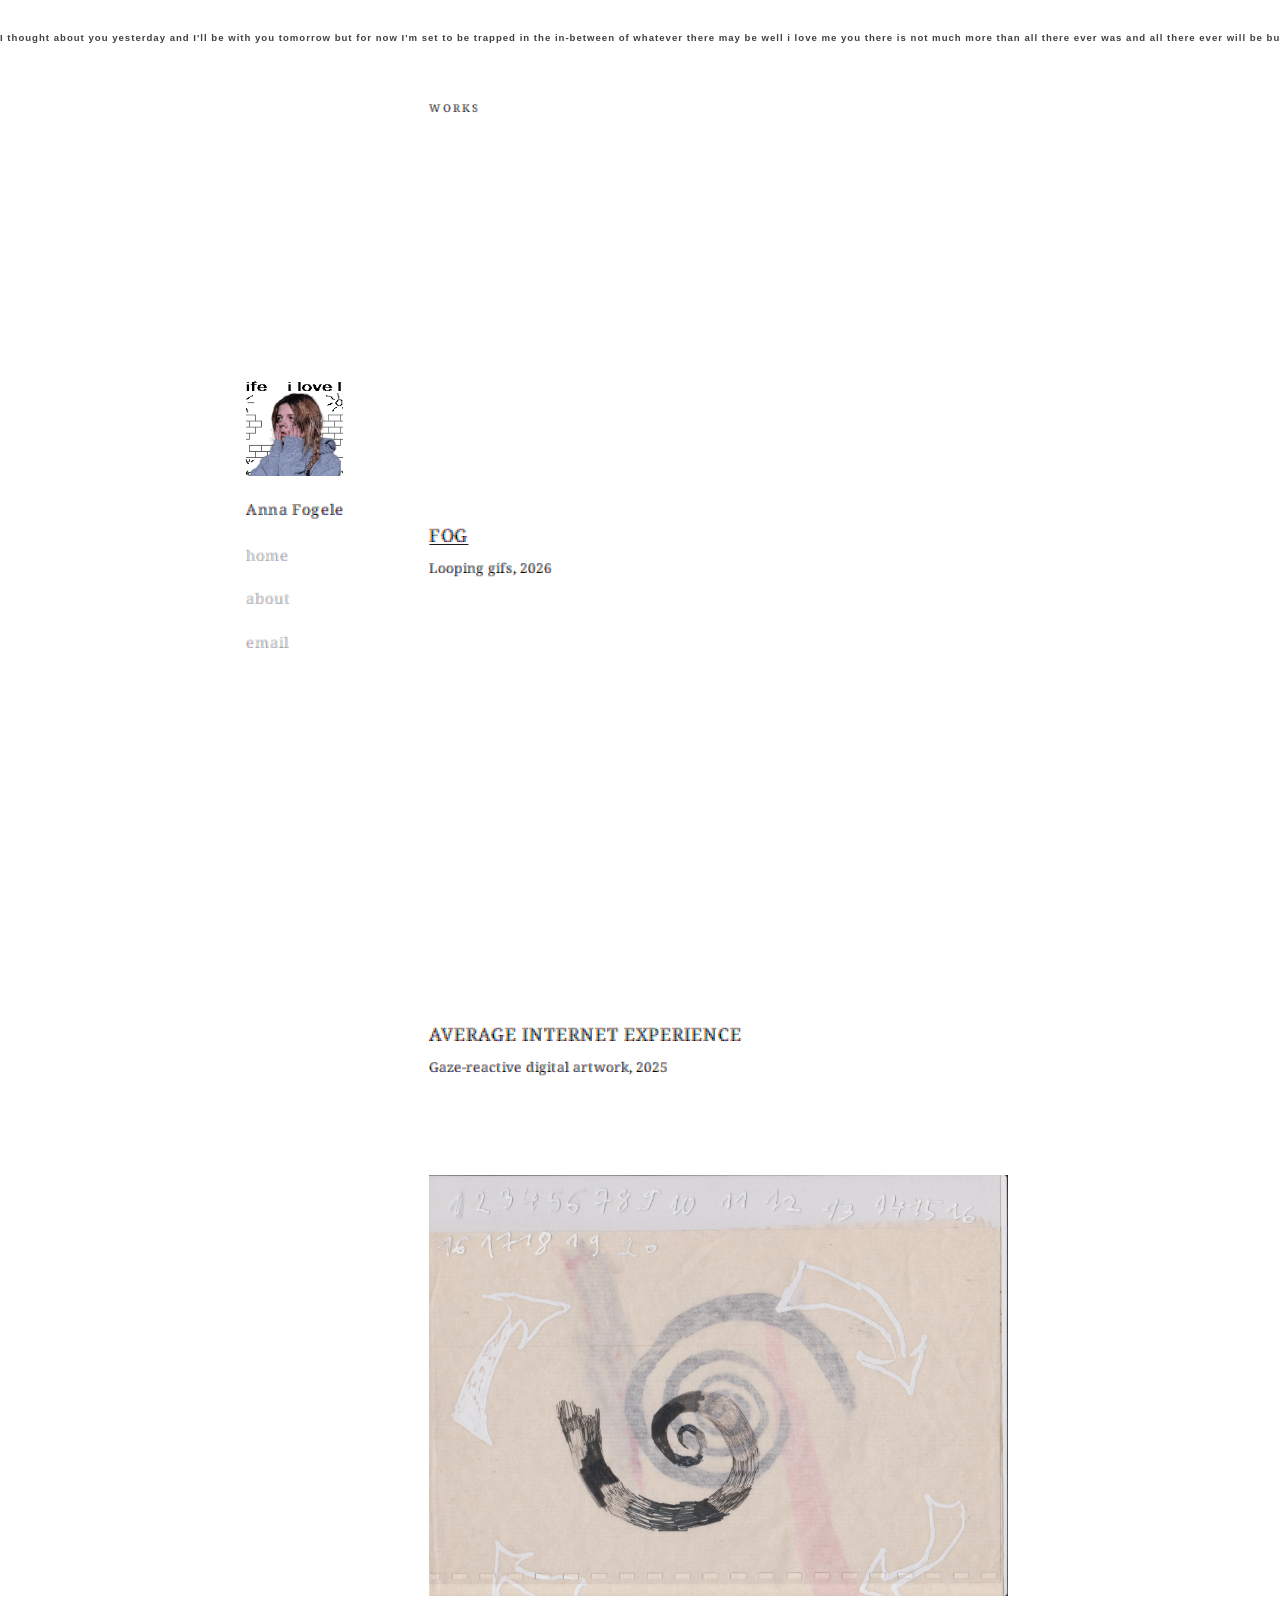
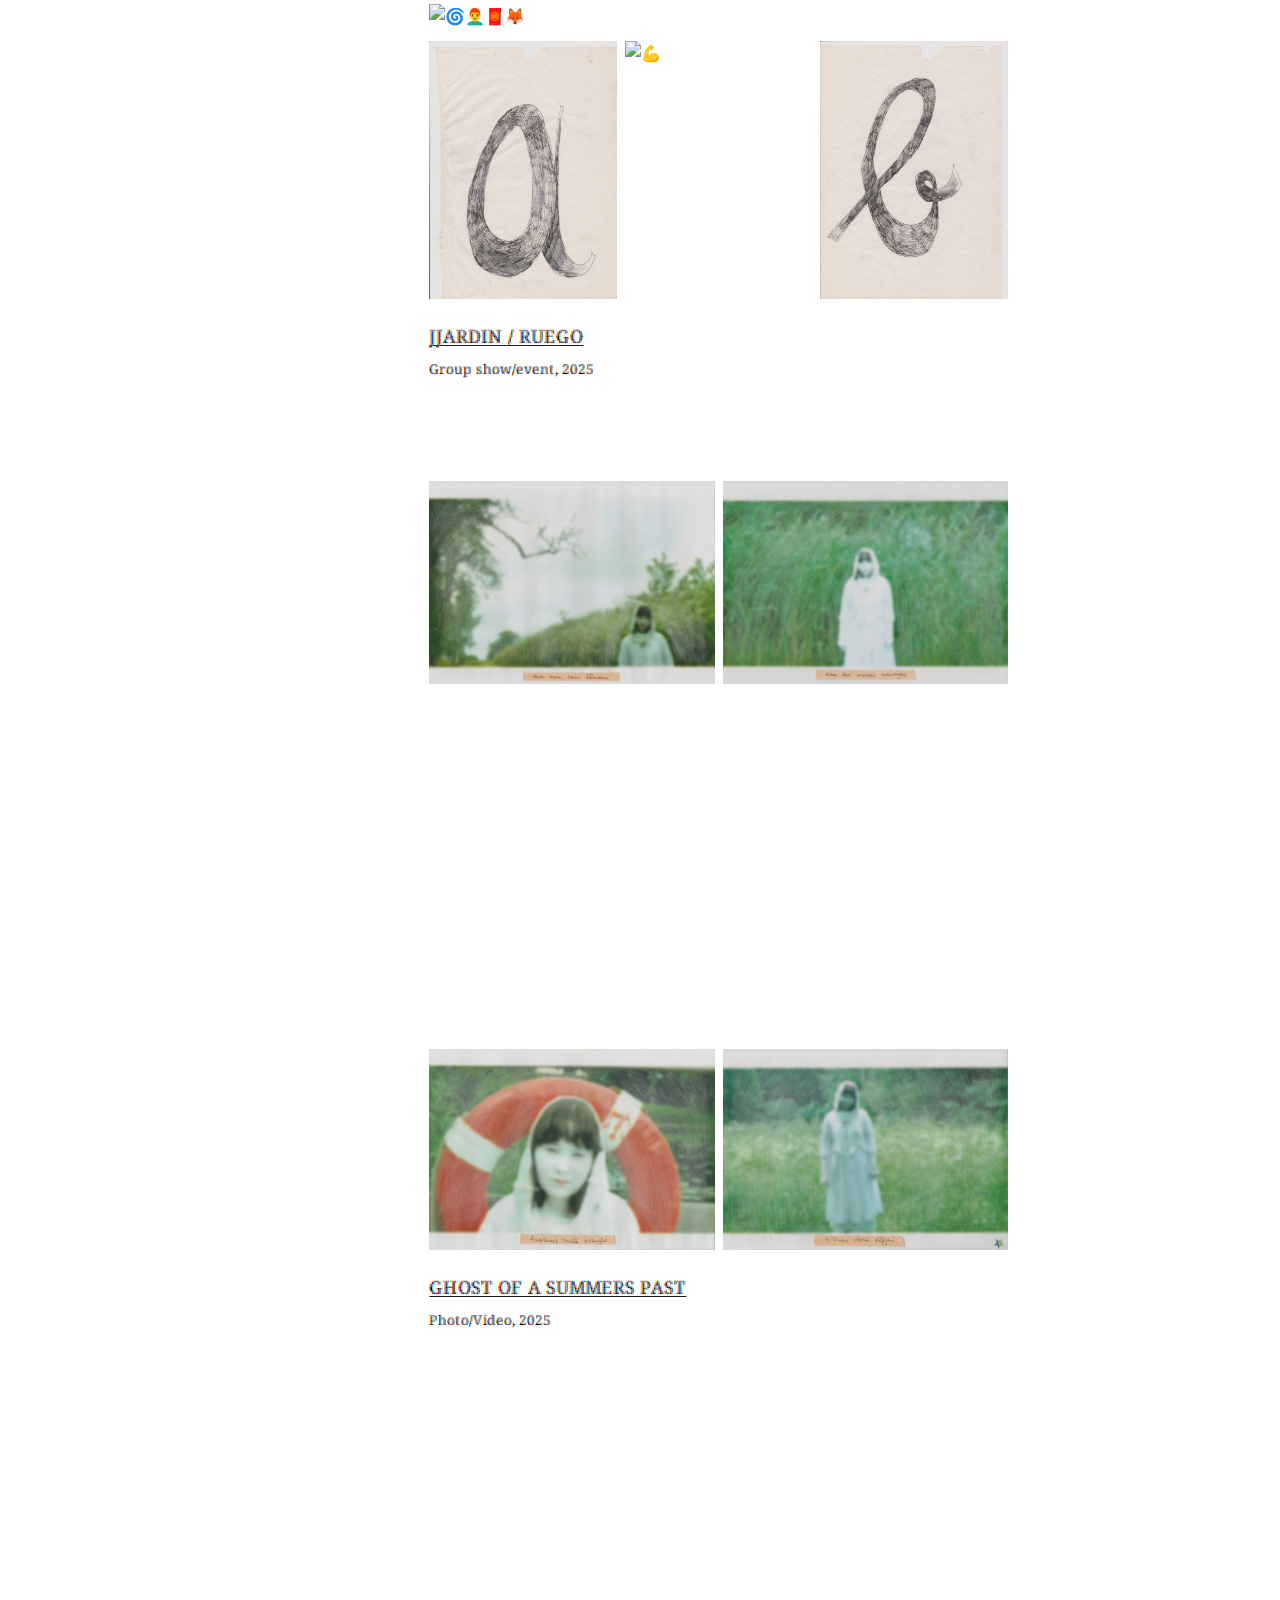
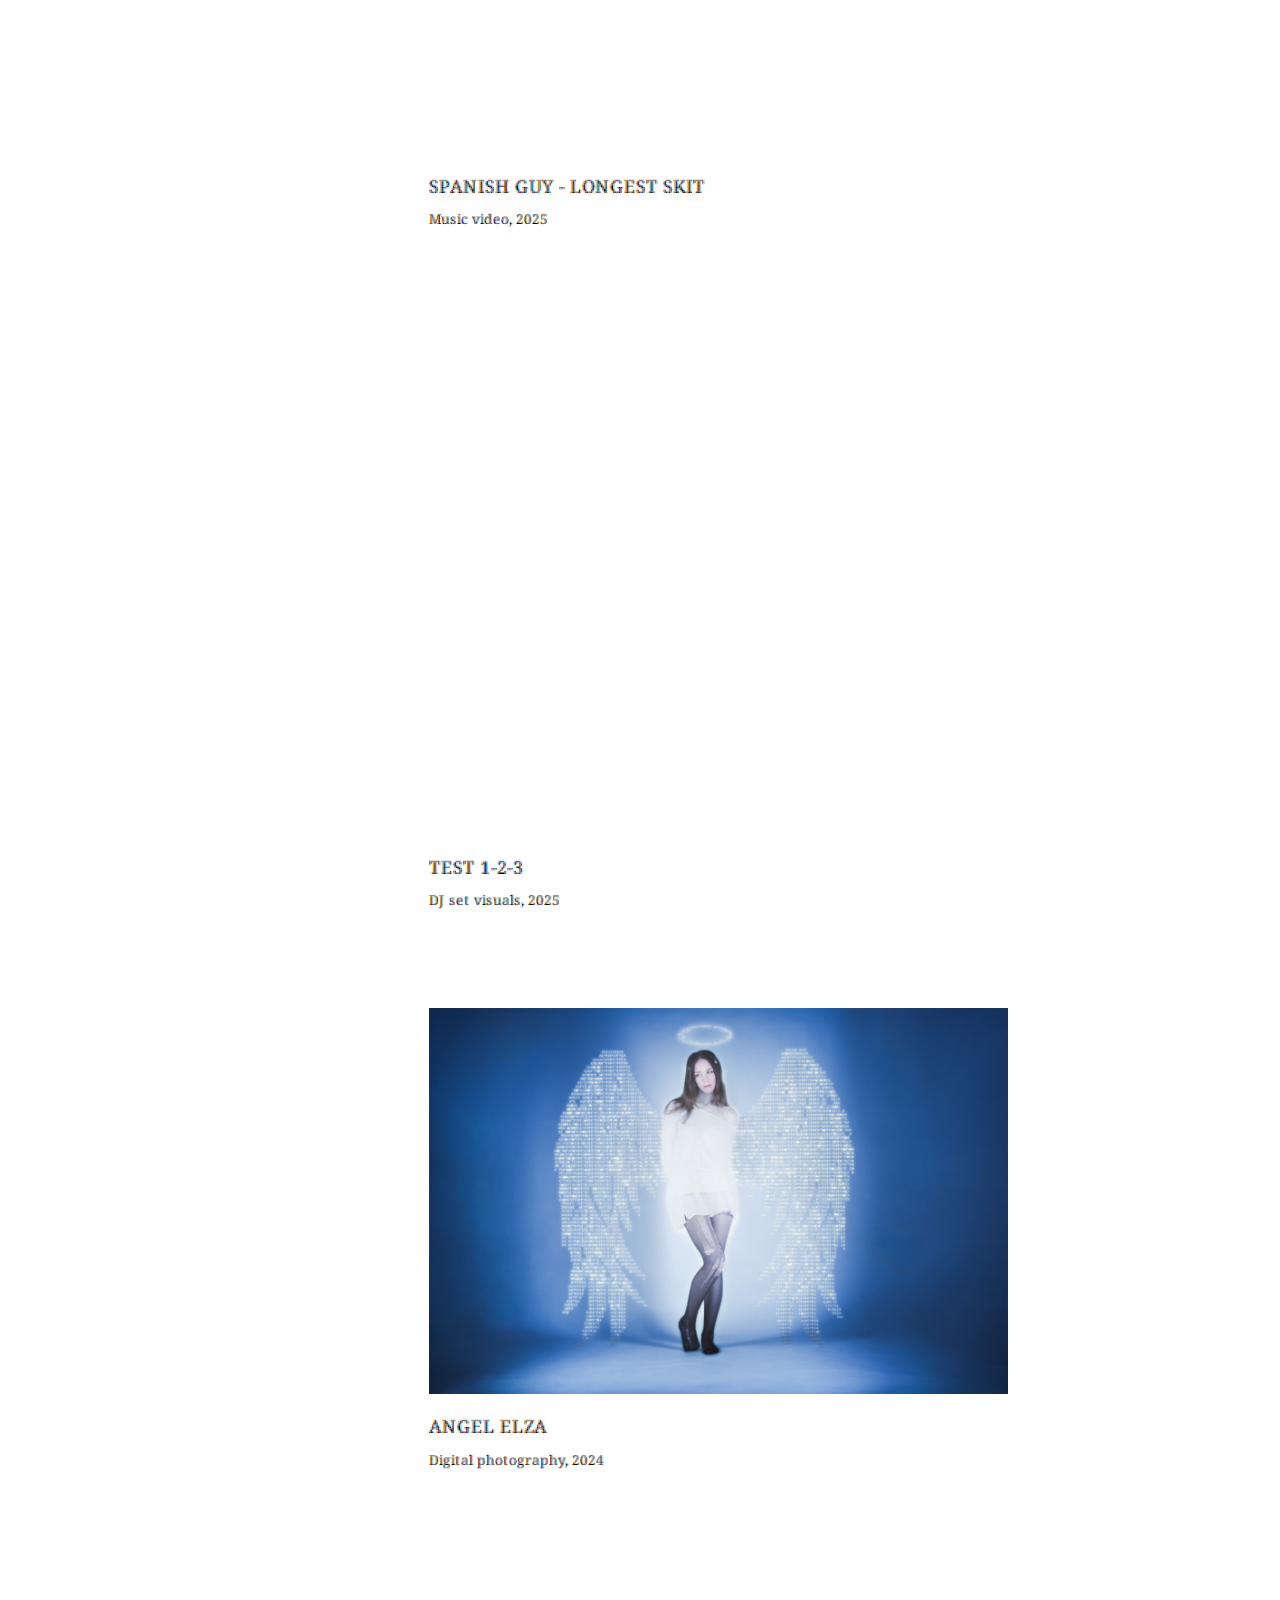
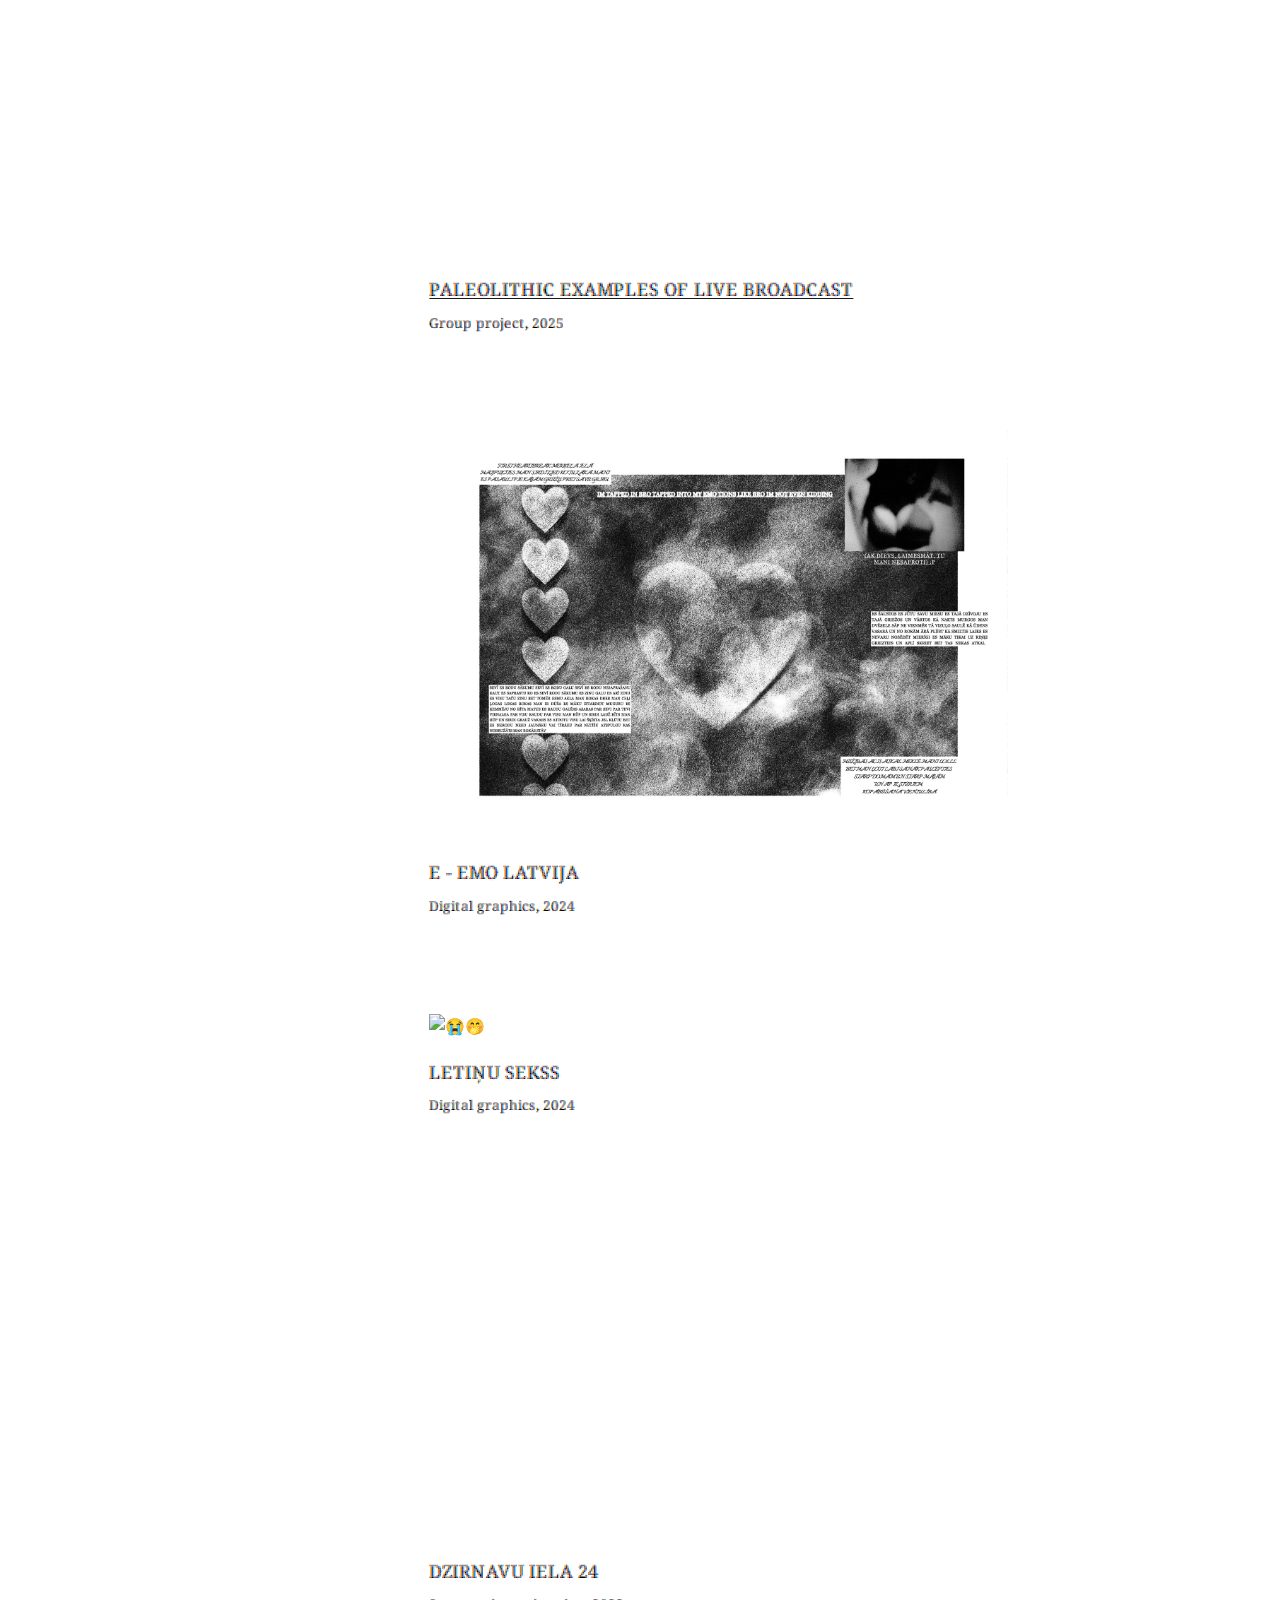
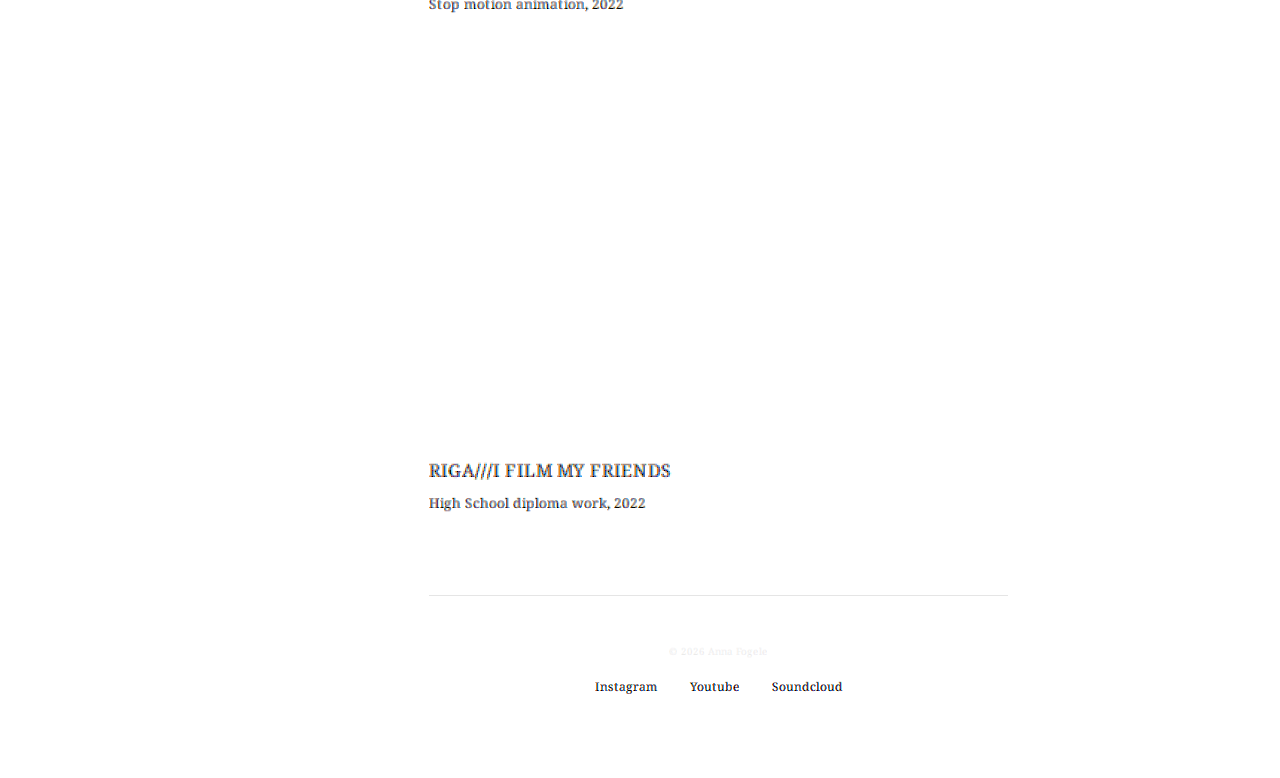
==== commit fb283951: "veel projekts klaat ar visiem gljukiem" ====
--- a/src/pages/index.html
+++ b/src/pages/index.html
@@ -7,8 +7,7 @@
   <meta name="viewport" content="width=device-width, initial-scale=1.0">
   <title>Anna Fogele</title>
   <link rel="stylesheet" href="../css/style.css">
-  <link href="https://fonts.googleapis.com/css2?family=Rubik:wght@300;400;500;700&display=swap" rel="stylesheet">
-  <link href="https://fonts.googleapis.com/css2?family=Coral+Pixels&display=swap" rel="stylesheet">
+  <link href="https://fonts.googleapis.com/css2?family=Coral+Pixels&family=Rubik:wght@300;400;500;700&display=swap" rel="stylesheet">
   <link rel="icon" href="data:image/svg+xml,<svg xmlns='http://www.w3.org/2000/svg' viewBox='0 0 100 100'><text y='.9em' font-size='90'>♡</text></svg>">
   <style>
     /* quick inline fix for modal + any extra safeness — main styles are in style.css */
@@ -54,18 +53,18 @@
        <div class="project">
       <div class="video-wrap">
         <iframe
-          src="https://player.mediadelivery.net/embed/666391/73d7380f-0f5d-4d51-898d-da37837c7d92?autoplay=true&loop=true&muted=true&preload=true&responsive=true"
+          src="https://player.mediadelivery.net/embed/666391/73d7380f-0f5d-4d51-898d-da37837c7d92?autoplay=true&loop=true&muted=true&preload=false&responsive=true"
           loading="lazy"
           allow="autoplay;encrypted-media;picture-in-picture;fullscreen;"
           allowfullscreen="true"></iframe>
       </div>
-      <h3>Fog</h3>
-      <p>Looping gif, 2026</p>
+      <h3><u>Fog</u></h3>
+      <p>Looping gifs, 2026</p>
     </div>
     
     <div class="project">
       <div class="video-wrap"> 
-        <iframe src="https://player.mediadelivery.net/embed/666391/cc5a23eb-e67d-48ab-a052-fd097f337727?autoplay=false&loop=true&muted=true&preload=true&responsive=true" 
+        <iframe src="https://player.mediadelivery.net/embed/666391/cc5a23eb-e67d-48ab-a052-fd097f337727?autoplay=false&loop=true&muted=true&preload=false&responsive=true" 
         loading="lazy" 
         allow="accelerometer;gyroscope;autoplay;encrypted-media;picture-in-picture;fullscreen;" 
         allowfullscreen="true"></iframe>
@@ -77,45 +76,45 @@
 
     <div class="project">
       <div class="proj-img-vert">
-        <img src="../../assets/images/1233.jpeg" alt="😌🌀">
-        <img src="../../assets/photomaterial/berlinizstad/MPNS1890.jpg" alt="🌀👨‍🦰🧧🦊">
+        <img src="../../assets/images/1233.jpeg" alt="😌🌀" loading="lazy" decoding="async">
+        <img src="../../assets/photomaterial/berlinizstad/MPNS1890.jpg" alt="🌀👨‍🦰🧧🦊" loading="lazy" decoding="async">
         <!-- trīs attēli rindā (a, 8, b) -->
         <div class="three-row">
-          <img src="../../assets/photomaterial/berlinizstad/a.jpeg" alt="🌀👨‍🦰🧧🦊">
-          <img src="../../assets/photomaterial/berlinizstad/star.jpeg" alt="💪">
-          <img src="../../assets/photomaterial/berlinizstad/b.jpeg" alt="🌀👨‍🦰🧧🦊">
+          <img src="../../assets/photomaterial/berlinizstad/a.jpeg" alt="🌀👨‍🦰🧧🦊" loading="lazy" decoding="async">
+          <img src="../../assets/photomaterial/berlinizstad/star.jpeg" alt="💪" loading="lazy" decoding="async">
+          <img src="../../assets/photomaterial/berlinizstad/b.jpeg" alt="🌀👨‍🦰🧧🦊" loading="lazy" decoding="async">
         </div>
         
       </div>
-      <h3><a href="jjardin-ruego.html">JJARDIN / RUEGO</a></h3>
+      <h3><a href="jjardin-ruego.html"><u>JJARDIN / RUEGO</a></u></h3>
       <p>Group show/event, 2025</p>
     </div>
 
     <div class="project">
             <div class="proj-img-vert">
         <div class="two-row">
-        <img src="../../assets/photomaterial/d1.jpg" alt="😴💤😵">
-        <img src="../../assets/photomaterial/d2.jpg" alt="👻🌸☁️">
+        <img src="../../assets/photomaterial/d1.jpg" alt="😴💤😵" loading="lazy" decoding="async">
+        <img src="../../assets/photomaterial/d2.jpg" alt="👻🌸☁️" loading="lazy" decoding="async">
         </div>
       <div class="video-wrap"> 
-        <iframe src="https://player.mediadelivery.net/embed/666391/ffa139ea-516d-4a44-ab79-b811ef5f37c0?autoplay=false&loop=true&muted=false&preload=true&responsive=true" 
+        <iframe src="https://player.mediadelivery.net/embed/666391/ffa139ea-516d-4a44-ab79-b811ef5f37c0?autoplay=false&loop=true&muted=false&preload=false&responsive=true" 
         loading="lazy" 
         allow="accelerometer;gyroscope;autoplay;encrypted-media;picture-in-picture;fullscreen;" 
         allowfullscreen="true"></iframe>
       </div>
 
         <div class="two-row">
-        <img src="../../assets/photomaterial/d3.jpg" alt="👻🎵🎤">
-        <img src="../../assets/photomaterial/d4.jpg" alt="🕸️💾👻">
+        <img src="../../assets/photomaterial/d3.jpg" alt="👻🎵🎤" loading="lazy" decoding="async">
+        <img src="../../assets/photomaterial/d4.jpg" alt="🕸️💾👻" loading="lazy" decoding="async">
         </div>
       </div>
-      <h3><a href="vasarasprakse.html">Ghost of a summers past</a></h3>
+      <h3><a href="vasarasprakse.html"><u>Ghost of a summers past</u></a></h3>
       <p>Photo/Video, 2025</p>
     </div>
       
     <div class="project">
       <div class="video-wrap"> 
-        <iframe src="https://player.mediadelivery.net/embed/666391/c0132cd7-c5d9-490f-a298-19caf361d60a?autoplay=false&loop=true&muted=false&preload=true&responsive=true" 
+        <iframe src="https://player.mediadelivery.net/embed/666391/c0132cd7-c5d9-490f-a298-19caf361d60a?autoplay=false&loop=true&muted=false&preload=false&responsive=true" 
         loading="lazy" 
         allow="accelerometer;gyroscope;autoplay;encrypted-media;picture-in-picture;fullscreen;" 
         allowfullscreen="true"></iframe>
@@ -124,38 +123,45 @@
       <p>Music video, 2025</p>
     </div>
 
-    <div class="project">
+   <!--  <div class="project">
       <div class="proj-img-vert">
-        <img src="../../assets/images/thumbnail.jpg" alt="thumbnail">
+        <img src="../../assets/images/thumbnail.jpg" alt="thumbnail" loading="lazy" decoding="async">
       </div>
       <h3>How far can i run?</h3>
       <p>Video, 2025</p>
-    </div>
-
-    <div class="project">
-      <div class="video-wrap"> 
-        <iframe src="https://player.mediadelivery.net/embed/666391/d7bafae6-3467-43a3-9f8c-85db0e4662f5?autoplay=false&loop=true&muted=true&preload=true&responsive=true" 
-        loading="lazy" 
-        allow="accelerometer;gyroscope;autoplay;encrypted-media;picture-in-picture;fullscreen;" 
-        allowfullscreen="true"></iframe>
-      </div>
-      <iframe width="100%" height="166" scrolling="no" frameborder="no" allow="autoplay" src="https://w.soundcloud.com/player/?url=https%3A//soundcloud.com/meitene2002/hear-me-out-dj-set&color=%23ff5500&auto_play=false&hide_related=true&show_comments=false&show_user=false&show_reposts=false&show_teaser=false" style="margin-bottom: 1rem;"></iframe>
+    </div>-->
+
+    <div class="project">
+      <div class="video-wrap"> 
+        <iframe src="https://player.mediadelivery.net/embed/666391/d7bafae6-3467-43a3-9f8c-85db0e4662f5?autoplay=false&loop=true&muted=true&preload=false&responsive=true" 
+        loading="lazy" 
+        allow="accelerometer;gyroscope;autoplay;encrypted-media;picture-in-picture;fullscreen;" 
+        allowfullscreen="true"></iframe>
+      </div>
+      <iframe loading="lazy" width="100%" height="166" scrolling="no" frameborder="no" allow="autoplay" src="https://w.soundcloud.com/player/?url=https%3A//soundcloud.com/meitene2002/hear-me-out-dj-set&color=%23ff5500&auto_play=false&hide_related=true&show_comments=false&show_user=false&show_reposts=false&show_teaser=false" style="margin-bottom: 1rem;"></iframe>
       <h3>Test 1-2-3</h3>
       <p>DJ set visuals, 2025</p>
     </div>
 
-    <!-- fixed glitch: removed stray inline style text -->
     <div class="project">
       <div class="proj-img-vert">
-        <img src="../../assets/images/elza.jpg" alt="👼☁️🕊️✨🤍">
+        <img src="../../assets/images/elza.jpg" alt="👼☁️🕊️✨🤍" loading="lazy" decoding="async">
       </div>
       <h3>Angel Elza</h3>
       <p>Digital photography, 2024</p>
     </div>
 
     <div class="project">
+  <video class="project-video" autoplay loop muted playsinline>
+  <source src="../../assets/photomaterial/cscc/screen4.mp4" type="video/mp4">
+    </video>
+      <h3><a href="paleolithic-examples.html"><u>Paleolithic Examples of Live Broadcast</u></a></h3>
+      <p>Group project, 2025</p>
+    </div>
+
+    <div class="project">
       <div class="proj-img-vert">
-        <img src="../../assets/images/emo downscaled33.jpg" alt="😵‍💫✨🔡">
+        <img src="../../assets/images/emo downscaled33.jpg" alt="😵‍💫✨🔡" loading="lazy" decoding="async">
       </div>
       <h3>E - emo Latvija</h3>
       <p>Digital graphics, 2024</p>
@@ -163,7 +169,7 @@
 
     <div class="project">
       <div class="proj-img-vert">
-        <img src="../../assets/images/asaru-krelles.jpg" alt="😭🤭">
+        <img src="../../assets/images/asaru-krelles.jpg" alt="😭🤭" loading="lazy" decoding="async">
       </div>
       <h3>Letiņu sekss</h3>
       <p>Digital graphics, 2024</p>
@@ -171,7 +177,7 @@
       
     <div class="project">
       <div class="video-wrap"> 
-        <iframe src="https://player.mediadelivery.net/embed/666391/0173a6b3-8f85-4735-8754-d8bba68cd785?autoplay=false&loop=true&muted=false&preload=true&responsive=true" 
+        <iframe src="https://player.mediadelivery.net/embed/666391/0173a6b3-8f85-4735-8754-d8bba68cd785?autoplay=false&loop=true&muted=false&preload=false&responsive=true" 
         loading="lazy" 
         allow="accelerometer;gyroscope;autoplay;encrypted-media;picture-in-picture;fullscreen;" 
         allowfullscreen="true"></iframe>
@@ -182,7 +188,7 @@
 
     <div class="project">
       <div class="video-wrap"> 
-        <iframe src="https://player.mediadelivery.net/embed/666391/b43e16bb-3eb7-4068-a13f-a259c1a30b4b?autoplay=false&loop=false&muted=false&preload=true&responsive=true" 
+        <iframe src="https://player.mediadelivery.net/embed/666391/b43e16bb-3eb7-4068-a13f-a259c1a30b4b?autoplay=false&loop=false&muted=false&preload=false&responsive=true" 
         loading="lazy" 
         allow="accelerometer;gyroscope;autoplay;encrypted-media;picture-in-picture;fullscreen;" 
         allowfullscreen="true"></iframe>
--- a/src/css/style.css
+++ b/src/css/style.css
@@ -21,6 +21,7 @@
   letter-spacing: 0.02em;
   opacity: 0.9;
   text-align: justify;
+  
 }
 
 a {
@@ -261,6 +262,16 @@
   margin-right: auto;
 }
 
+.project-video {
+  width: 100%;
+  max-width: 800px;
+  height: auto;
+  display: block;
+  margin-left: auto;
+  margin-right: auto;
+  margin-bottom: 1rem;
+}
+
 /* ===== TWO-COLUMN ROW ===== */
 .proj-img-vert .two-row {
   display: flex;
@@ -348,6 +359,10 @@
   z-index: 2;
   pointer-events: auto;
   cursor: pointer;
+}
+
+.project h3 u {
+  text-underline-offset: 0.12em;
 }
 
 .project p {
